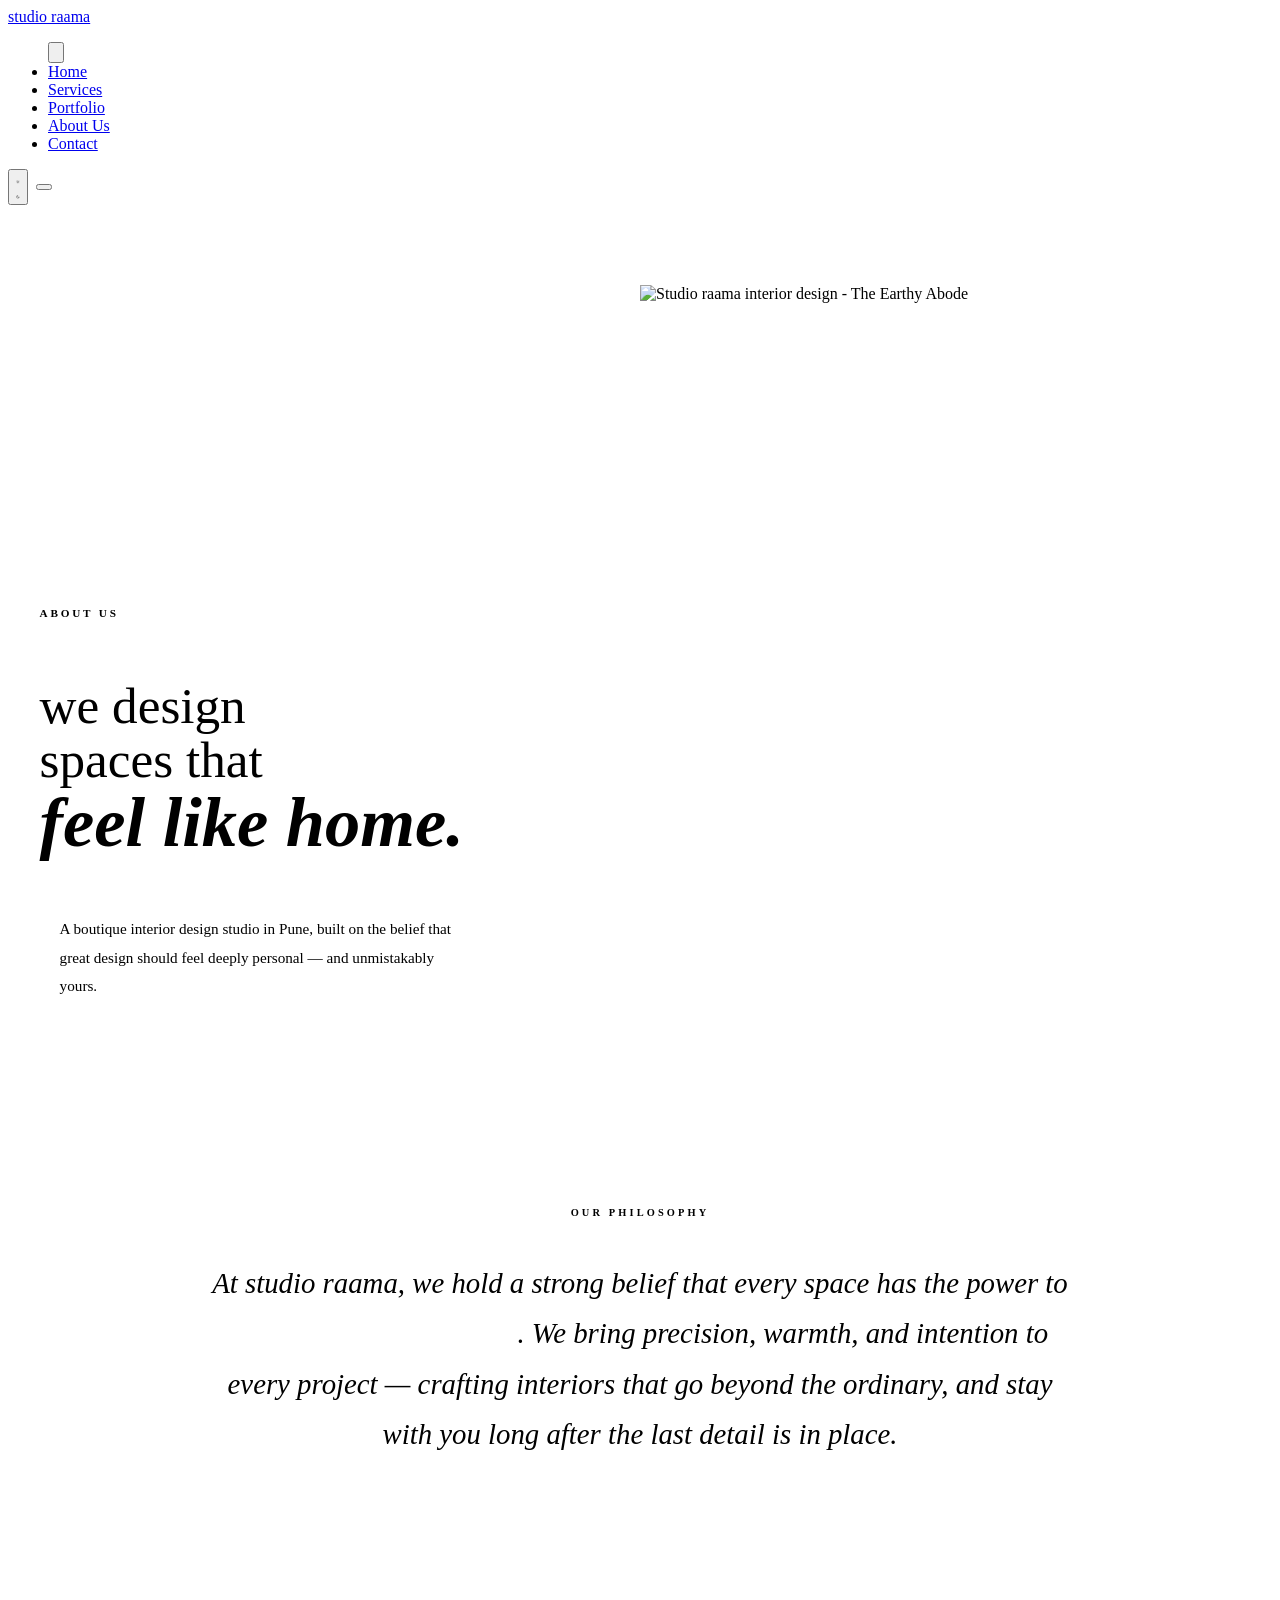
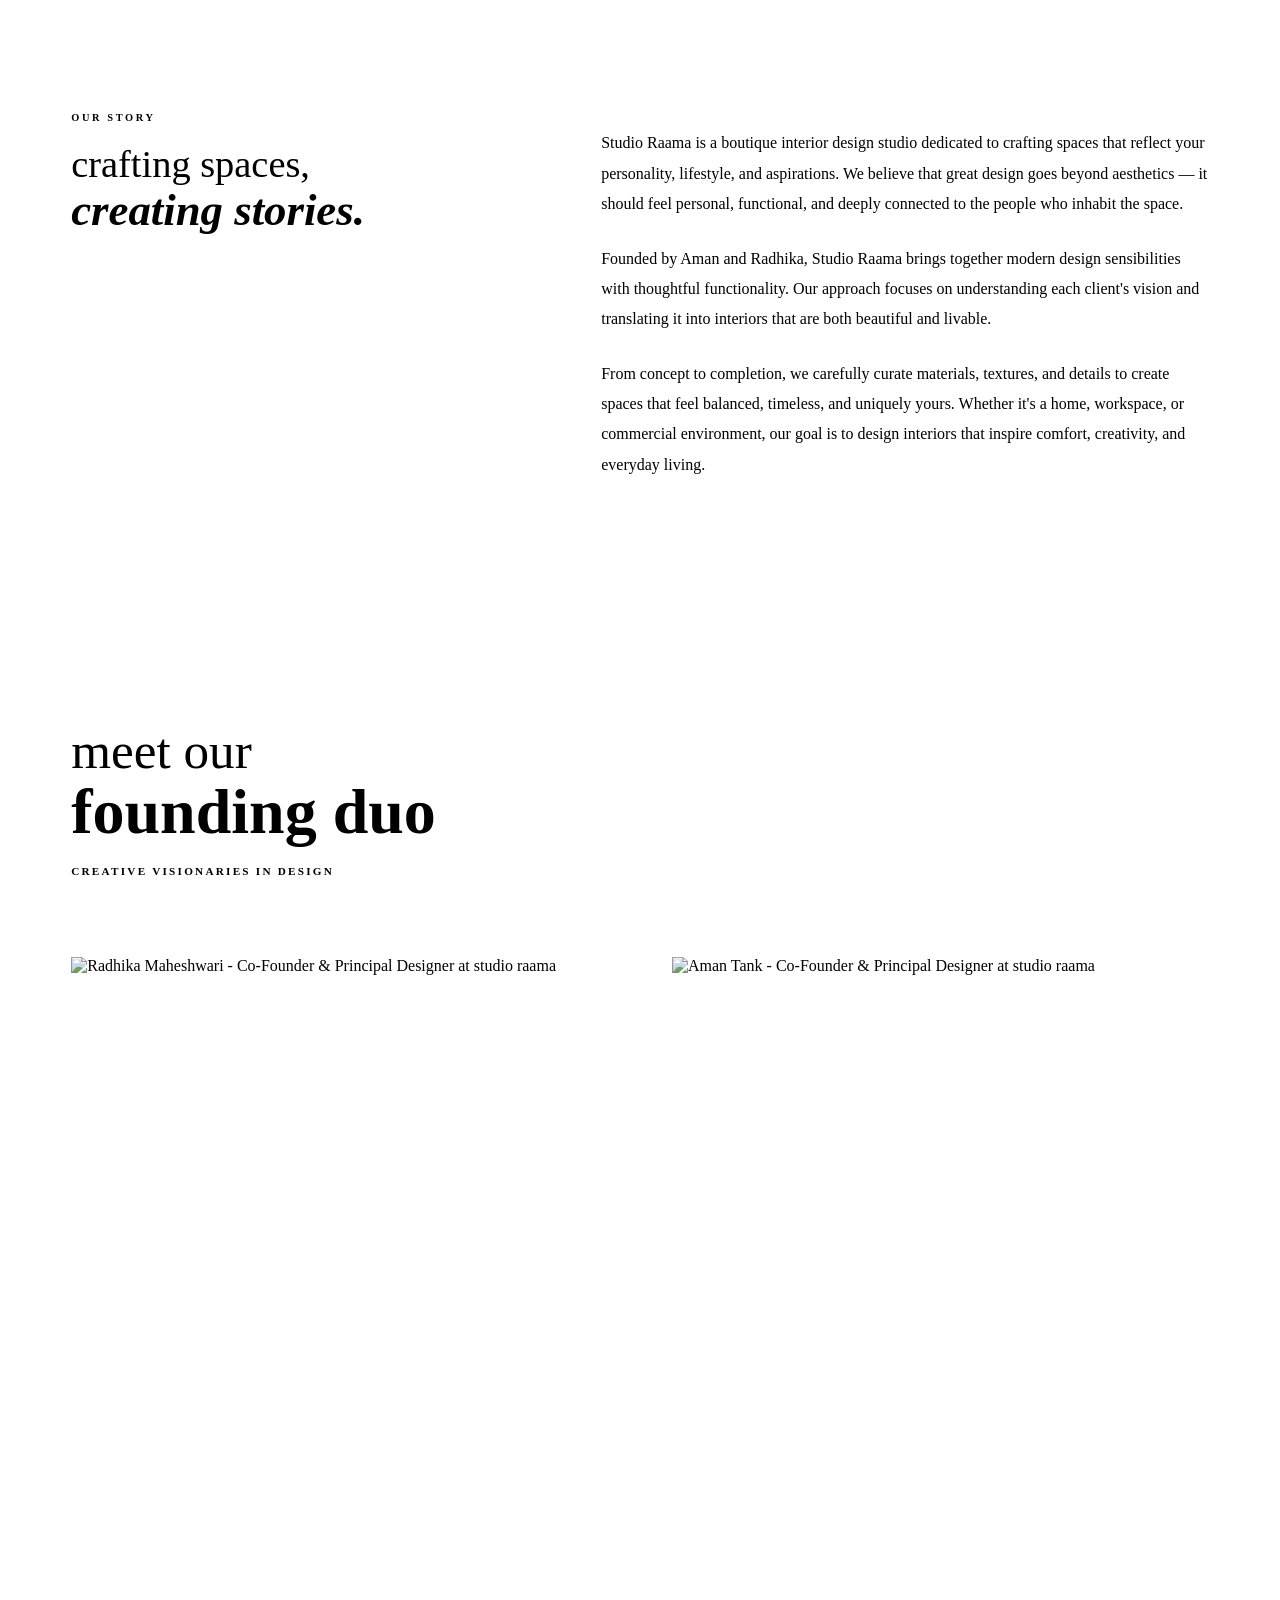
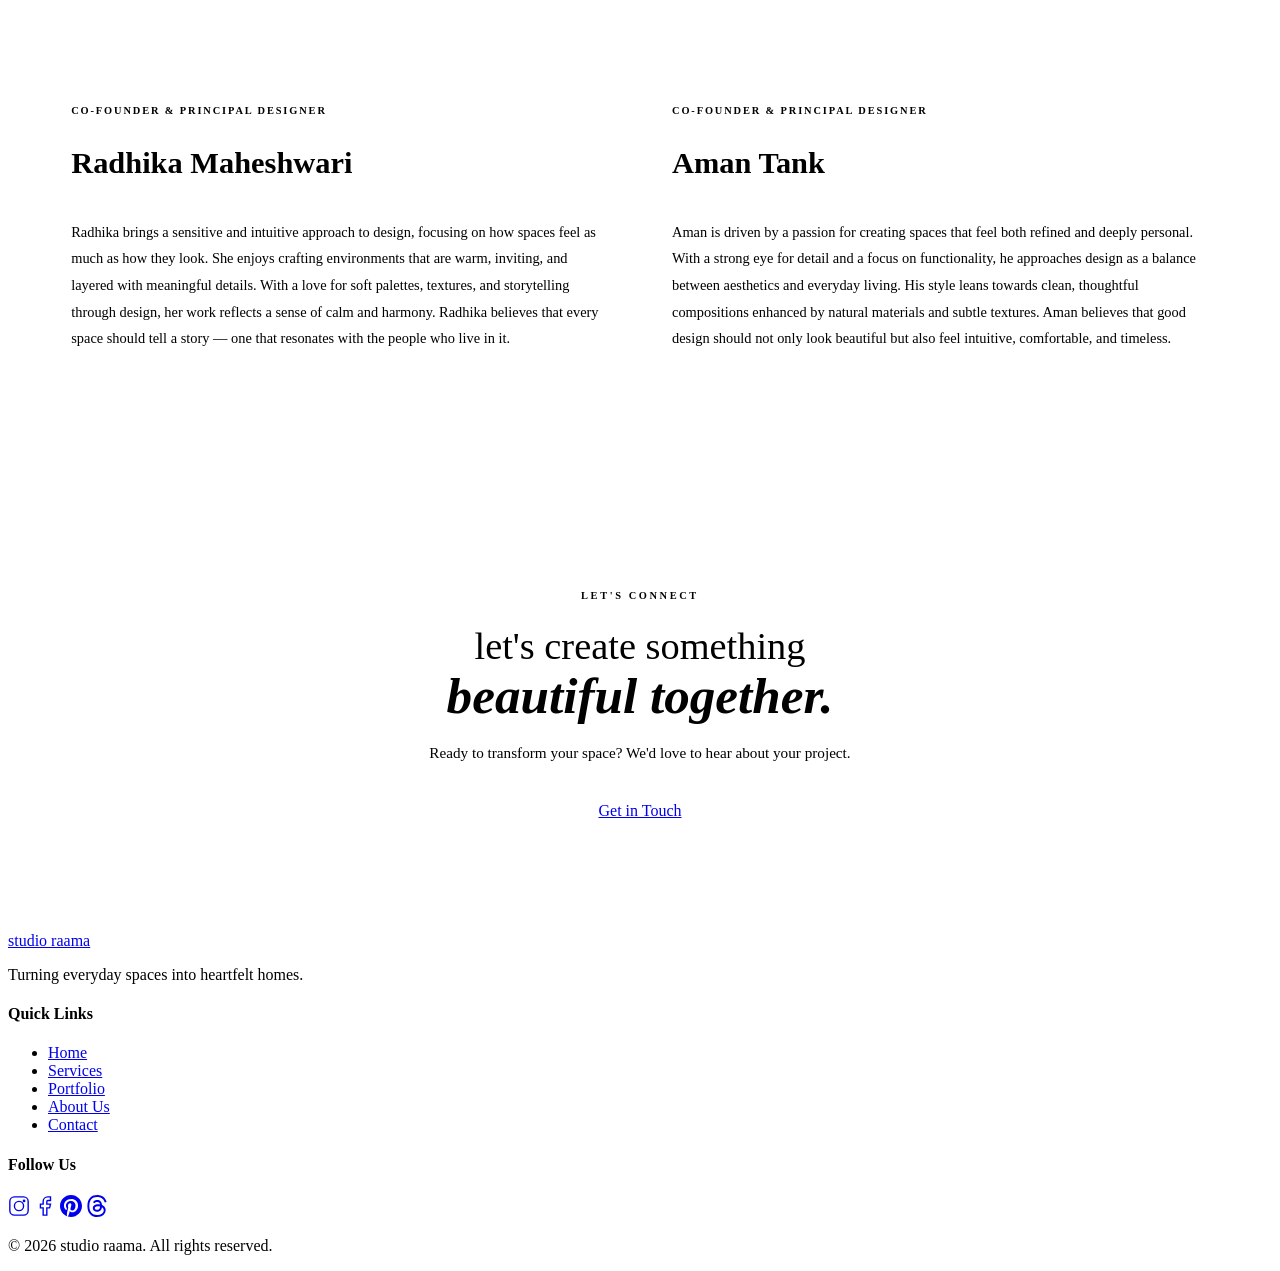
==== about/index.html @ 8c70cae7 "Remove values strip from About page Co-Authored-By: Claude Sonnet 4.6 <noreply@anthropic.com>" ====
<!DOCTYPE html>
<html lang="en">
<head>
  <meta charset="UTF-8">
  <meta name="viewport" content="width=device-width, initial-scale=1.0">
  <title>About Us | Meet the Founders - studio raama</title>
  <meta name="description" content="Meet Aman Tank and Radhika Maheshwari, the founders of studio raama - a boutique interior design studio in Pune, Maharashtra. Learn about our story, philosophy, and approach to design.">
  <meta name="keywords" content="about studio raama, interior designers Pune, Aman Tank designer, Radhika Maheshwari designer, boutique interior design studio Pune, studio raama founders">
  <meta name="robots" content="index, follow">
  <link rel="icon" type="image/png" href="/favicon.png">
  <link rel="canonical" href="https://studioraama.com/about/">

  <meta property="og:title" content="About Us - Meet the Founders | studio raama">
  <meta property="og:description" content="Aman & Radhika founded studio raama to craft spaces that feel personal, functional, and deeply connected to the people who inhabit them.">
  <meta property="og:type" content="website">
  <meta property="og:url" content="https://studioraama.com/about/">
  <meta property="og:image" content="https://studioraama.com/assets/images/portfolio/DSC06610.webp">
  <meta property="og:locale" content="en_IN">
  <meta property="og:site_name" content="studio raama">
  <meta name="twitter:card" content="summary_large_image">

  <link rel="preconnect" href="https://fonts.googleapis.com">
  <link rel="preconnect" href="https://fonts.gstatic.com" crossorigin>
  <link href="https://fonts.googleapis.com/css2?family=Poppins:ital,wght@0,200;0,300;0,400;0,500;0,600;0,700;1,300;1,400&display=swap" rel="stylesheet">
  <link rel="stylesheet" href="/assets/css/style.css">
  <link rel="stylesheet" href="/assets/css/service-page.css">
  <link rel="stylesheet" href="/assets/css/pages.css">

  <script type="application/ld+json">
  {
    "@context": "https://schema.org",
    "@type": "BreadcrumbList",
    "itemListElement": [
      {"@type": "ListItem", "position": 1, "name": "Home", "item": "https://studioraama.com/"},
      {"@type": "ListItem", "position": 2, "name": "About Us", "item": "https://studioraama.com/about/"}
    ]
  }
  </script>

  <style>
    /* ===== ABOUT PAGE ===== */

    /* HERO */
    .abt-hero {
      background: var(--bg-primary);
      padding-top: 5rem;
      overflow: hidden;
    }
    .abt-hero__inner {
      display: grid;
      grid-template-columns: 1fr 1fr;
      min-height: 90vh;
    }
    .abt-hero__left {
      padding: 5rem 5% 5rem 5%;
      display: flex;
      flex-direction: column;
      justify-content: flex-end;
    }
    .abt-hero__eyebrow {
      display: block;
      font-size: 0.7rem;
      font-weight: 600;
      letter-spacing: 0.25em;
      text-transform: uppercase;
      color: var(--terracotta);
      margin-bottom: 2.5rem;
    }
    .abt-hero__title {
      font-family: var(--font-heading);
      line-height: 1.05;
      margin-bottom: 2.5rem;
    }
    .abt-hero__line { display: block; }
    .abt-hero__line--light {
      font-size: clamp(2.2rem, 4vw, 4rem);
      font-weight: 300;
      color: var(--text-primary);
    }
    .abt-hero__line--bold {
      font-size: clamp(2.8rem, 5.5vw, 5rem);
      font-weight: 700;
      color: var(--text-primary);
      font-style: italic;
    }
    .abt-hero__sub {
      font-size: 0.95rem;
      font-weight: 300;
      line-height: 1.85;
      color: var(--text-secondary);
      max-width: 400px;
      border-left: 2px solid var(--terracotta);
      padding-left: 1.25rem;
    }
    .abt-hero__right {
      overflow: hidden;
      position: relative;
    }
    .abt-hero__right img {
      width: 100%;
      height: 100%;
      object-fit: cover;
      object-position: center 20%;
      display: block;
    }

    /* STATEMENT STRIP */
    .abt-statement {
      background: var(--bg-dark-section);
      padding: 7rem 0;
      position: relative;
      overflow: hidden;
    }
    .abt-statement::before {
      content: '';
      position: absolute;
      inset: 0;
      background: url('/assets/images/homepage.webp') center / cover no-repeat;
      opacity: 0.07;
    }
    .abt-statement__inner {
      width: 90%;
      max-width: 860px;
      margin: 0 auto;
      position: relative;
      z-index: 1;
      text-align: center;
    }
    .abt-statement__label {
      display: block;
      font-size: 0.65rem;
      font-weight: 600;
      letter-spacing: 0.3em;
      text-transform: uppercase;
      color: var(--terracotta);
      margin-bottom: 2.5rem;
    }
    .abt-statement__text {
      font-family: var(--font-heading);
      font-size: clamp(1.2rem, 2.4vw, 1.8rem);
      font-weight: 300;
      font-style: italic;
      line-height: 1.75;
      color: var(--text-on-dark);
    }
    .abt-statement__text strong {
      font-weight: 600;
      font-style: normal;
      color: #fff;
    }

    /* STORY */
    .abt-story {
      padding: 7rem 0;
      background: var(--bg-secondary);
    }
    .abt-story__inner {
      width: 90%;
      max-width: 1280px;
      margin: 0 auto;
      display: grid;
      grid-template-columns: 1fr 1.4fr;
      gap: 6rem;
      align-items: start;
    }
    .abt-story__left {
      position: sticky;
      top: 7rem;
    }
    .abt-story__eyebrow {
      font-size: 0.65rem;
      font-weight: 600;
      letter-spacing: 0.25em;
      text-transform: uppercase;
      color: var(--terracotta);
      margin-bottom: 1.25rem;
      display: block;
    }
    .abt-story__heading {
      font-family: var(--font-heading);
      line-height: 1.1;
      margin-bottom: 1.5rem;
    }
    .abt-story__heading-light {
      display: block;
      font-size: clamp(1.6rem, 3vw, 2.4rem);
      font-weight: 300;
      color: var(--text-primary);
    }
    .abt-story__heading-bold {
      display: block;
      font-size: clamp(1.8rem, 3.5vw, 2.8rem);
      font-weight: 700;
      color: var(--text-primary);
      font-style: italic;
    }
    .abt-story__line {
      width: 40px;
      height: 2px;
      background: var(--terracotta);
      margin-top: 2rem;
    }
    .abt-story__right p {
      font-size: 1rem;
      line-height: 1.9;
      color: var(--text-secondary);
      margin-bottom: 1.5rem;
    }
    .abt-story__right p:last-child { margin-bottom: 0; }

    /* FOUNDERS */
    .abt-founders {
      padding: 7rem 0;
      background: var(--bg-primary);
    }
    .abt-founders__header {
      width: 90%;
      max-width: 1280px;
      margin: 0 auto 5rem;
    }
    .abt-founders__heading {
      font-family: var(--font-heading);
      line-height: 1.05;
      margin-bottom: 1rem;
    }
    .abt-founders__heading-light {
      display: block;
      font-size: clamp(2rem, 4vw, 3.5rem);
      font-weight: 300;
      color: var(--text-primary);
    }
    .abt-founders__heading-bold {
      display: block;
      font-size: clamp(2.5rem, 5vw, 4.5rem);
      font-weight: 700;
      color: var(--text-primary);
    }
    .abt-founders__sub {
      font-size: 0.7rem;
      font-weight: 600;
      letter-spacing: 0.2em;
      text-transform: uppercase;
      color: var(--terracotta);
      margin-top: 1.25rem;
      display: block;
    }
    .abt-founders__duo {
      width: 90%;
      max-width: 1280px;
      margin: 0 auto;
      display: grid;
      grid-template-columns: 1fr 1fr;
      gap: 4rem;
    }
    .abt-founder-card__photo {
      width: 100%;
      aspect-ratio: 3 / 4;
      overflow: hidden;
      margin-bottom: 2rem;
    }
    .abt-founder-card__photo img {
      width: 100%;
      height: 100%;
      object-fit: cover;
      object-position: top center;
      filter: grayscale(25%);
      transition: filter 0.7s ease, transform 0.7s ease;
    }
    .abt-founder-card:hover .abt-founder-card__photo img {
      filter: grayscale(0%);
      transform: scale(1.03);
    }
    .abt-founder-card__role {
      font-size: 0.65rem;
      font-weight: 600;
      letter-spacing: 0.18em;
      text-transform: uppercase;
      color: var(--terracotta);
      margin-bottom: 0.5rem;
    }
    .abt-founder-card__name {
      font-family: var(--font-heading);
      font-size: clamp(1.4rem, 2.5vw, 1.9rem);
      font-weight: 700;
      color: var(--text-primary);
      margin-bottom: 1rem;
      line-height: 1.15;
    }
    .abt-founder-card__divider {
      width: 32px;
      height: 1.5px;
      background: var(--terracotta);
      margin-bottom: 1.25rem;
    }
    .abt-founder-card__bio {
      font-size: 0.9rem;
      line-height: 1.85;
      color: var(--text-secondary);
    }

    /* VALUES */
    .abt-values {
      background: var(--bg-dark-section);
      padding: 5rem 0;
    }
    .abt-values__inner {
      width: 90%;
      max-width: 1280px;
      margin: 0 auto;
      display: grid;
      grid-template-columns: repeat(4, 1fr);
      gap: 0;
    }
    .abt-value {
      padding: 2.5rem 2rem;
      border-right: 1px solid rgba(255,255,255,0.07);
    }
    .abt-value:last-child { border-right: none; }
    .abt-value__num {
      font-family: var(--font-heading);
      font-size: 2.5rem;
      font-weight: 200;
      color: var(--terracotta);
      margin-bottom: 1rem;
      line-height: 1;
    }
    .abt-value__label {
      font-family: var(--font-heading);
      font-size: 0.95rem;
      font-weight: 600;
      color: var(--text-on-dark);
      margin-bottom: 0.75rem;
    }
    .abt-value__text {
      font-size: 0.8rem;
      line-height: 1.65;
      color: var(--text-on-dark-muted);
    }

    /* CTA */
    .abt-cta {
      padding: 7rem 0;
      background: var(--bg-secondary);
      text-align: center;
    }
    .abt-cta__eyebrow {
      display: block;
      font-size: 0.65rem;
      font-weight: 600;
      letter-spacing: 0.25em;
      text-transform: uppercase;
      color: var(--terracotta);
      margin-bottom: 1.5rem;
    }
    .abt-cta__heading {
      font-family: var(--font-heading);
      line-height: 1.1;
      margin-bottom: 1.25rem;
    }
    .abt-cta__heading-light {
      display: block;
      font-size: clamp(1.6rem, 3vw, 2.5rem);
      font-weight: 300;
      color: var(--text-primary);
    }
    .abt-cta__heading-bold {
      display: block;
      font-size: clamp(2rem, 4vw, 3.2rem);
      font-weight: 700;
      color: var(--text-primary);
      font-style: italic;
    }
    .abt-cta p {
      font-size: 0.95rem;
      color: var(--text-muted);
      margin-bottom: 2.5rem;
      font-weight: 300;
    }

    /* RESPONSIVE */
    @media (max-width: 900px) {
      .abt-hero__inner {
        grid-template-columns: 1fr;
        min-height: auto;
      }
      .abt-hero__right {
        height: 55vw;
        min-height: 300px;
      }
      .abt-hero__left {
        padding: 4rem 5% 3rem;
        justify-content: flex-start;
      }
      .abt-story__inner {
        grid-template-columns: 1fr;
        gap: 2.5rem;
      }
      .abt-story__left { position: static; }
      .abt-founders__duo {
        grid-template-columns: 1fr;
        gap: 4rem;
      }
      .abt-founder-card__photo { aspect-ratio: 4 / 3; }
      .abt-values__inner {
        grid-template-columns: 1fr 1fr;
      }
      .abt-value {
        border-right: none;
        border-bottom: 1px solid rgba(255,255,255,0.07);
      }
      .abt-value:nth-child(odd) { border-right: 1px solid rgba(255,255,255,0.07); }
    }

    @media (max-width: 480px) {
      .abt-values__inner { grid-template-columns: 1fr; }
      .abt-value { border-right: none !important; }
    }
  </style>
</head>
<body>

  <!-- CUSTOM CURSOR -->
  <div class="cursor" id="cursor">
    <div class="cursor__dot"></div>
    <div class="cursor__ring"></div>
  </div>

  <!-- SCROLL PROGRESS -->
  <div class="scroll-progress" id="scrollProgress"></div>

  <!-- NAVIGATION -->
  <header class="header scrolled" id="header">
    <nav class="nav container">
      <a href="/" class="nav__logo-wrap">
        <span class="nav__logo">studio raama</span>
      </a>
      <ul class="nav__menu" id="navMenu">
        <button class="nav__close" id="navClose" aria-label="Close menu">
          <svg viewBox="0 0 24 24" fill="none" stroke="currentColor" stroke-width="2"><path d="M18 6L6 18M6 6l12 12"/></svg>
        </button>
        <li><a href="/" class="nav__link">Home</a></li>
        <li><a href="/services/" class="nav__link">Services</a></li>
        <li><a href="/portfolio/" class="nav__link">Portfolio</a></li>
        <li><a href="/about/" class="nav__link active">About Us</a></li>
        <li><a href="/contact/" class="nav__link nav__link--cta">Contact</a></li>
      </ul>
      <div style="display:flex;align-items:center;gap:0.5rem;">
        <button class="theme-toggle" id="themeToggle" aria-label="Toggle dark mode">
          <div class="theme-toggle__track">
            <div class="theme-toggle__thumb">
              <svg class="theme-toggle__icon theme-toggle__icon--sun" viewBox="0 0 24 24" fill="none" stroke="currentColor" stroke-width="2"><circle cx="12" cy="12" r="5"/><path d="M12 1v2M12 21v2M4.22 4.22l1.42 1.42M18.36 18.36l1.42 1.42M1 12h2M21 12h2M4.22 19.78l1.42-1.42M18.36 5.64l1.42-1.42"/></svg>
              <svg class="theme-toggle__icon theme-toggle__icon--moon" viewBox="0 0 24 24" fill="none" stroke="currentColor" stroke-width="2"><path d="M21 12.79A9 9 0 1111.21 3 7 7 0 0021 12.79z"/></svg>
            </div>
          </div>
        </button>
        <button class="nav__toggle" id="navToggle" aria-label="Toggle menu"><span></span><span></span><span></span></button>
      </div>
    </nav>
  </header>

  <main>

    <!-- HERO -->
    <section class="abt-hero">
      <div class="abt-hero__inner">
        <div class="abt-hero__left">
          <span class="abt-hero__eyebrow">About Us</span>
          <h1 class="abt-hero__title">
            <span class="abt-hero__line abt-hero__line--light">we design</span>
            <span class="abt-hero__line abt-hero__line--light">spaces that</span>
            <span class="abt-hero__line abt-hero__line--bold">feel like home.</span>
          </h1>
          <p class="abt-hero__sub">A boutique interior design studio in Pune, built on the belief that great design should feel deeply personal — and unmistakably yours.</p>
        </div>
        <div class="abt-hero__right">
          <img src="/assets/images/portfolio/DSC06634.webp" alt="Studio raama interior design - The Earthy Abode" loading="eager">
        </div>
      </div>
    </section>

    <!-- STATEMENT STRIP -->
    <section class="abt-statement">
      <div class="abt-statement__inner">
        <span class="abt-statement__label">Our Philosophy</span>
        <p class="abt-statement__text">
          At studio raama, we hold a strong belief that every space has the power to <strong>transform how you live</strong>. We bring precision, warmth, and intention to every project — crafting interiors that go beyond the ordinary, and stay with you long after the last detail is in place.
        </p>
      </div>
    </section>

    <!-- OUR STORY -->
    <section class="abt-story">
      <div class="abt-story__inner">
        <div class="abt-story__left">
          <span class="abt-story__eyebrow">Our Story</span>
          <h2 class="abt-story__heading">
            <span class="abt-story__heading-light">crafting spaces,</span>
            <span class="abt-story__heading-bold">creating stories.</span>
          </h2>
          <div class="abt-story__line"></div>
        </div>
        <div class="abt-story__right">
          <p>Studio Raama is a boutique interior design studio dedicated to crafting spaces that reflect your personality, lifestyle, and aspirations. We believe that great design goes beyond aesthetics — it should feel personal, functional, and deeply connected to the people who inhabit the space.</p>
          <p>Founded by Aman and Radhika, Studio Raama brings together modern design sensibilities with thoughtful functionality. Our approach focuses on understanding each client's vision and translating it into interiors that are both beautiful and livable.</p>
          <p>From concept to completion, we carefully curate materials, textures, and details to create spaces that feel balanced, timeless, and uniquely yours. Whether it's a home, workspace, or commercial environment, our goal is to design interiors that inspire comfort, creativity, and everyday living.</p>
        </div>
      </div>
    </section>

    <!-- FOUNDERS -->
    <section class="abt-founders" id="founders">
      <div class="abt-founders__header">
        <h2 class="abt-founders__heading">
          <span class="abt-founders__heading-light">meet our</span>
          <span class="abt-founders__heading-bold">founding duo</span>
        </h2>
        <span class="abt-founders__sub">Creative Visionaries in Design</span>
      </div>

      <div class="abt-founders__duo">

        <!-- Radhika -->
        <div class="abt-founder-card">
          <div class="abt-founder-card__photo">
            <img src="/assets/images/team/founder-radhika.webp" alt="Radhika Maheshwari - Co-Founder & Principal Designer at studio raama" loading="lazy">
          </div>
          <p class="abt-founder-card__role">Co-Founder & Principal Designer</p>
          <h3 class="abt-founder-card__name">Radhika Maheshwari</h3>
          <div class="abt-founder-card__divider"></div>
          <p class="abt-founder-card__bio">Radhika brings a sensitive and intuitive approach to design, focusing on how spaces feel as much as how they look. She enjoys crafting environments that are warm, inviting, and layered with meaningful details. With a love for soft palettes, textures, and storytelling through design, her work reflects a sense of calm and harmony. Radhika believes that every space should tell a story — one that resonates with the people who live in it.</p>
        </div>

        <!-- Aman -->
        <div class="abt-founder-card">
          <div class="abt-founder-card__photo">
            <img src="/assets/images/team/founder-aman.webp" alt="Aman Tank - Co-Founder & Principal Designer at studio raama" loading="lazy">
          </div>
          <p class="abt-founder-card__role">Co-Founder & Principal Designer</p>
          <h3 class="abt-founder-card__name">Aman Tank</h3>
          <div class="abt-founder-card__divider"></div>
          <p class="abt-founder-card__bio">Aman is driven by a passion for creating spaces that feel both refined and deeply personal. With a strong eye for detail and a focus on functionality, he approaches design as a balance between aesthetics and everyday living. His style leans towards clean, thoughtful compositions enhanced by natural materials and subtle textures. Aman believes that good design should not only look beautiful but also feel intuitive, comfortable, and timeless.</p>
        </div>

      </div>
    </section>

    <!-- CTA -->
    <section class="abt-cta">
      <div class="container">
        <span class="abt-cta__eyebrow">Let's Connect</span>
        <h2 class="abt-cta__heading">
          <span class="abt-cta__heading-light">let's create something</span>
          <span class="abt-cta__heading-bold">beautiful together.</span>
        </h2>
        <p>Ready to transform your space? We'd love to hear about your project.</p>
        <a href="/contact/" class="btn btn--primary" aria-label="Get in touch with studio raama">Get in Touch</a>
      </div>
    </section>

  </main>

  <!-- FOOTER -->
  <footer class="footer">
    <div class="container">
      <div class="footer__grid">
        <div class="footer__brand">
          <a href="/" class="footer__logo">studio raama</a>
          <p class="footer__tagline">Turning everyday spaces into heartfelt homes.</p>
        </div>
        <div class="footer__links">
          <h4>Quick Links</h4>
          <ul>
            <li><a href="/">Home</a></li>
            <li><a href="/services/">Services</a></li>
            <li><a href="/portfolio/">Portfolio</a></li>
            <li><a href="/about/">About Us</a></li>
            <li><a href="/contact/">Contact</a></li>
          </ul>
        </div>
        <div class="footer__social">
          <h4>Follow Us</h4>
          <div class="footer__icons">
            <a href="https://www.instagram.com/studio.raama" aria-label="Instagram" target="_blank" rel="noopener"><svg width="22" height="22" viewBox="0 0 24 24" fill="none" stroke="currentColor" stroke-width="1.5"><rect x="2" y="2" width="20" height="20" rx="5"/><circle cx="12" cy="12" r="5"/><circle cx="17.5" cy="6.5" r="1.5" fill="currentColor" stroke="none"/></svg></a>
            <a href="https://www.facebook.com/share/18JKxabJm5/" aria-label="Facebook" target="_blank" rel="noopener"><svg width="22" height="22" viewBox="0 0 24 24" fill="none" stroke="currentColor" stroke-width="1.5"><path d="M18 2h-3a5 5 0 00-5 5v3H7v4h3v8h4v-8h3l1-4h-4V7a1 1 0 011-1h3z"/></svg></a>
            <a href="https://pin.it/7C3vo6DcH" aria-label="Pinterest" target="_blank" rel="noopener"><svg width="22" height="22" viewBox="0 0 24 24" fill="currentColor"><path d="M12 0C5.373 0 0 5.373 0 12c0 5.084 3.163 9.426 7.627 11.174-.105-.949-.2-2.405.042-3.441.218-.937 1.407-5.965 1.407-5.965s-.359-.719-.359-1.782c0-1.668.967-2.914 2.171-2.914 1.023 0 1.518.769 1.518 1.69 0 1.029-.655 2.568-.994 3.995-.283 1.194.599 2.169 1.777 2.169 2.133 0 3.772-2.249 3.772-5.495 0-2.873-2.064-4.882-5.012-4.882-3.414 0-5.418 2.561-5.418 5.207 0 1.031.397 2.138.893 2.738a.36.36 0 01.083.345c-.091.379-.293 1.194-.333 1.361-.052.22-.174.267-.402.161-1.499-.698-2.436-2.889-2.436-4.649 0-3.785 2.75-7.262 7.929-7.262 4.163 0 7.398 2.967 7.398 6.931 0 4.136-2.607 7.464-6.227 7.464-1.216 0-2.359-.632-2.75-1.378l-.748 2.853c-.271 1.043-1.002 2.35-1.492 3.146C9.57 23.812 10.763 24 12 24c6.627 0 12-5.373 12-12S18.627 0 12 0z"/></svg></a>
            <a href="https://www.threads.com/@studio.raama" aria-label="Threads" target="_blank" rel="noopener"><svg width="22" height="22" viewBox="0 0 16 16" fill="currentColor"><path d="M6.321 6.016c-.27-.18-1.166-.802-1.166-.802.756-1.081 1.753-1.502 3.132-1.502.975 0 1.803.327 2.394.948s.928 1.509 1.005 2.644q.492.207.905.484c1.109.745 1.719 1.86 1.719 3.137 0 2.716-2.226 5.075-6.256 5.075C4.594 16 1 13.987 1 7.994 1 2.034 4.482 0 8.044 0 9.69 0 13.55.243 15 5.036l-1.36.353C12.516 1.974 10.163 1.43 8.006 1.43c-3.565 0-5.582 2.171-5.582 6.79 0 4.143 2.254 6.343 5.63 6.343 2.777 0 4.847-1.443 4.847-3.556 0-1.438-1.208-2.127-1.27-2.127-.236 1.234-.868 3.31-3.644 3.31-1.618 0-3.013-1.118-3.013-2.582 0-2.09 1.984-2.847 3.55-2.847.586 0 1.294.04 1.663.114 0-.637-.54-1.728-1.9-1.728-1.25 0-1.566.405-1.967.868ZM8.716 8.19c-2.04 0-2.304.87-2.304 1.416 0 .878 1.043 1.168 1.6 1.168 1.02 0 2.067-.282 2.232-2.423a6.2 6.2 0 0 0-1.528-.161"/></svg></a>
          </div>
        </div>
      </div>
      <div class="footer__bottom"><p>&copy; 2026 studio raama. All rights reserved.</p></div>
    </div>
  </footer>

  <script src="https://cdnjs.cloudflare.com/ajax/libs/gsap/3.12.5/gsap.min.js" defer></script>
  <script src="https://cdnjs.cloudflare.com/ajax/libs/gsap/3.12.5/ScrollTrigger.min.js" defer></script>
  <script src="/assets/js/script.js" defer></script>
</body>
</html>
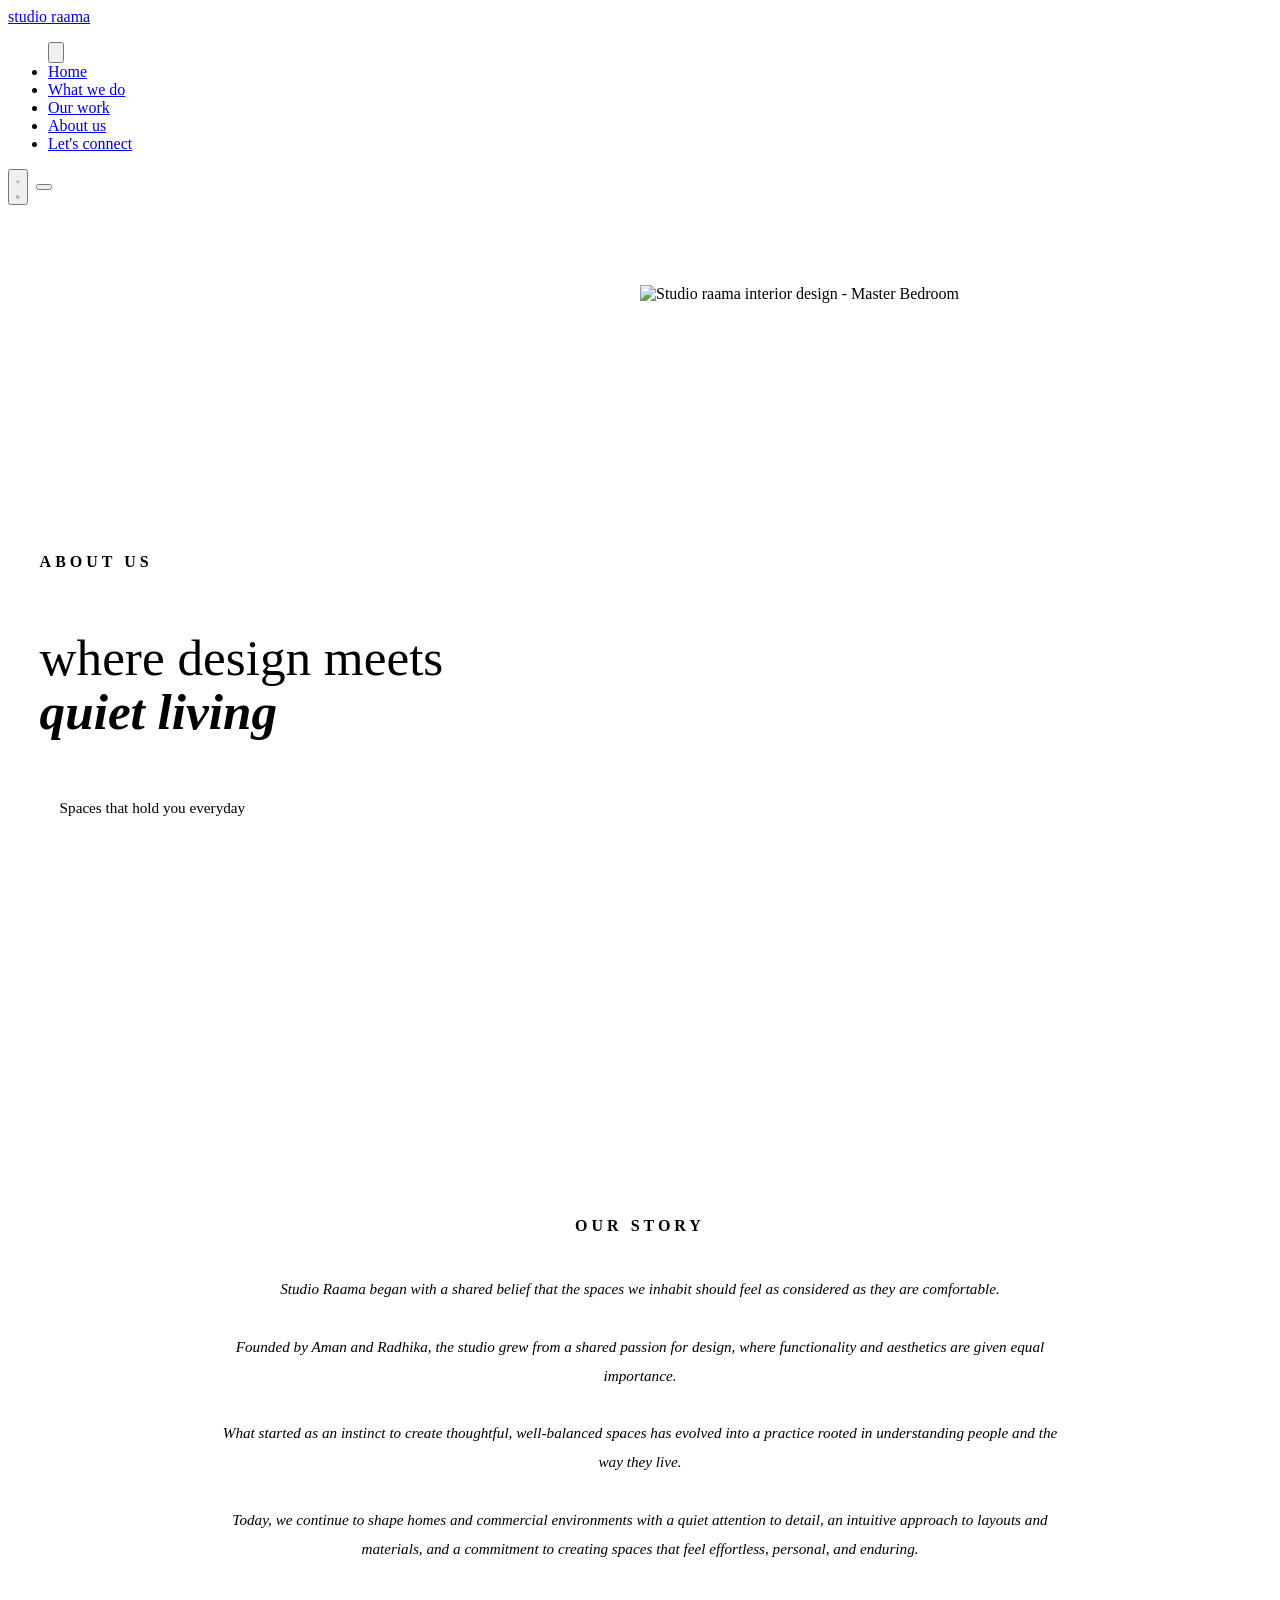
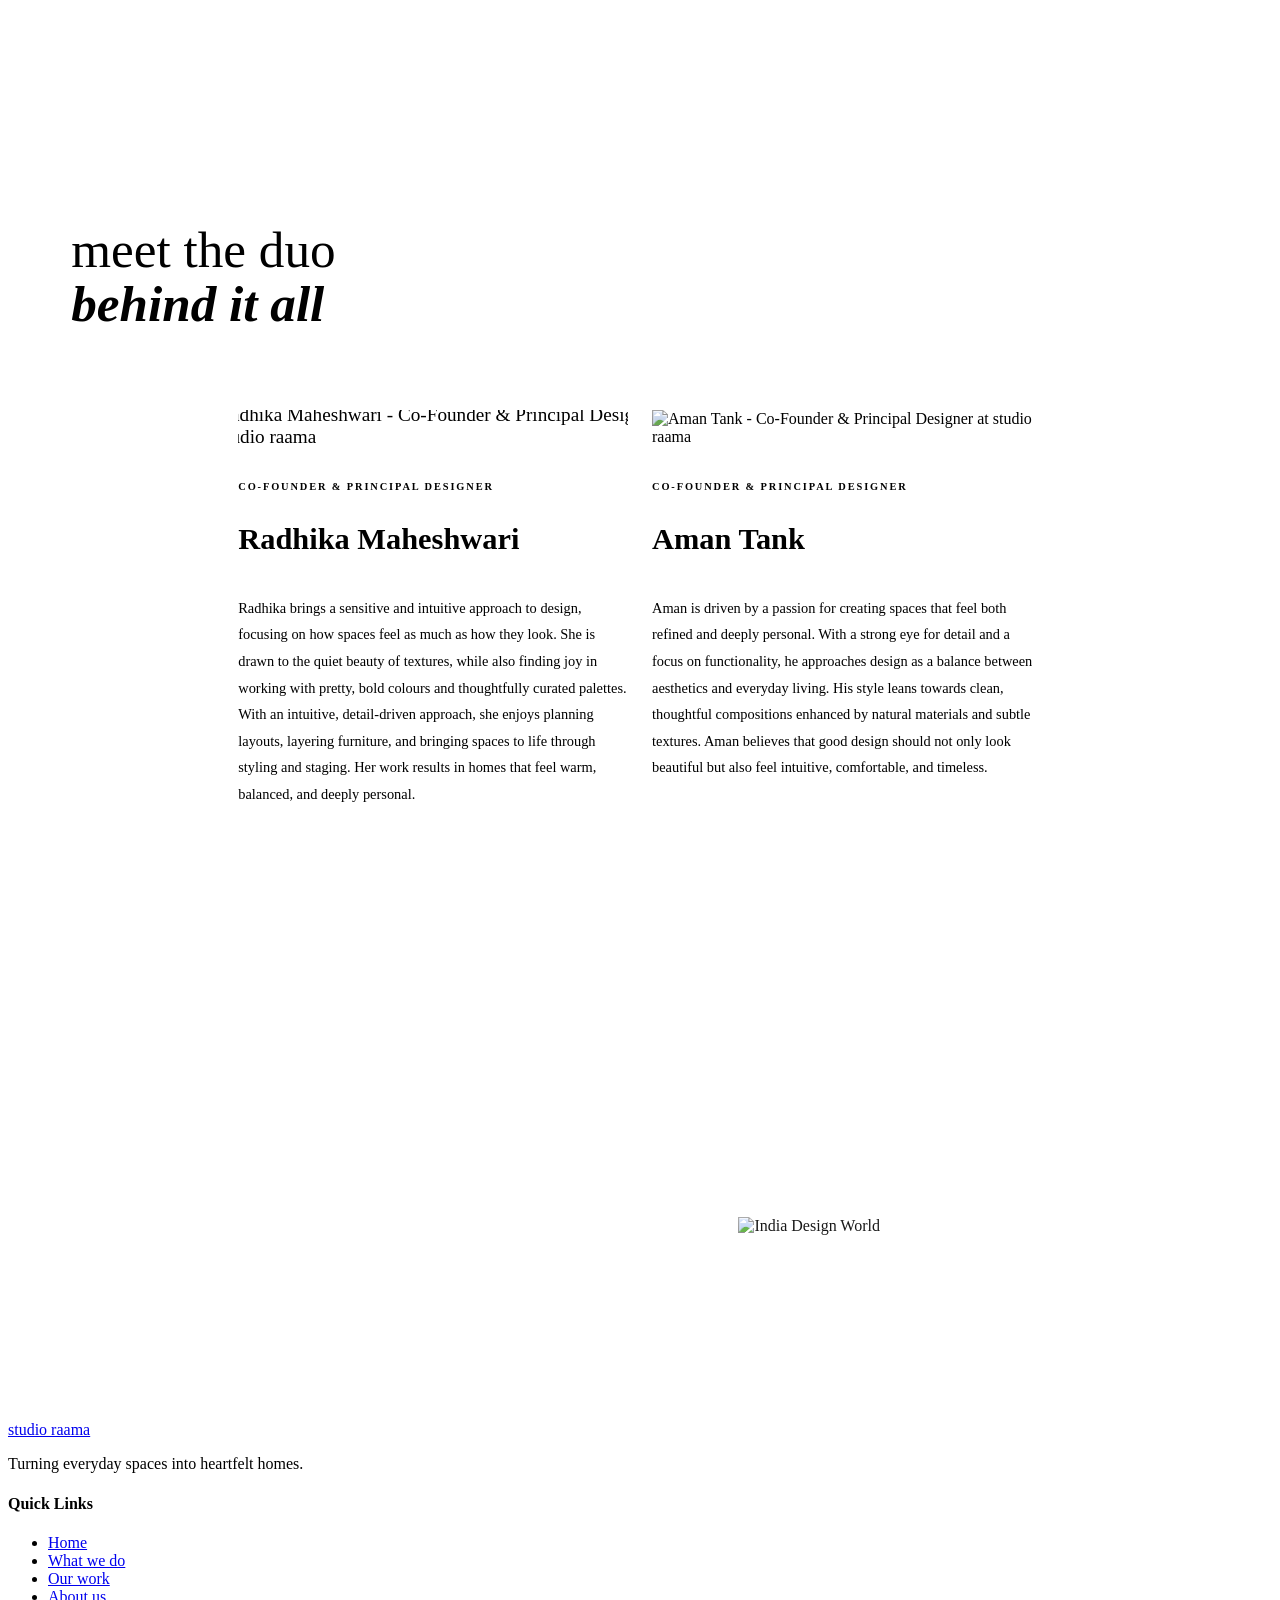
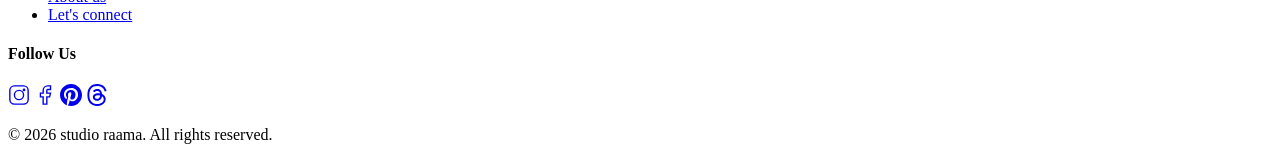
==== commit 5b83a5b4: "Rename portfolio images, update descriptions, add lightbox, and copy edits - Renamed all 18 portfoli" ====
--- a/about/index.html
+++ b/about/index.html
@@ -49,21 +49,21 @@
     .abt-hero__inner {
       display: grid;
       grid-template-columns: 1fr 1fr;
-      min-height: 90vh;
+      height: calc(100vh - 5rem);
     }
     .abt-hero__left {
-      padding: 5rem 5% 5rem 5%;
+      padding: 3rem 5%;
       display: flex;
       flex-direction: column;
-      justify-content: flex-end;
+      justify-content: center;
     }
     .abt-hero__eyebrow {
       display: block;
-      font-size: 0.7rem;
+      font-size: 1rem;
       font-weight: 600;
       letter-spacing: 0.25em;
       text-transform: uppercase;
-      color: var(--terracotta);
+      color: var(--muted-sage);
       margin-bottom: 2.5rem;
     }
     .abt-hero__title {
@@ -78,7 +78,7 @@
       color: var(--text-primary);
     }
     .abt-hero__line--bold {
-      font-size: clamp(2.8rem, 5.5vw, 5rem);
+      font-size: clamp(2.2rem, 4vw, 4rem);
       font-weight: 700;
       color: var(--text-primary);
       font-style: italic;
@@ -100,7 +100,7 @@
       width: 100%;
       height: 100%;
       object-fit: cover;
-      object-position: center 20%;
+      object-position: center 60%;
       display: block;
     }
 
@@ -128,19 +128,19 @@
     }
     .abt-statement__label {
       display: block;
-      font-size: 0.65rem;
+      font-size: 1rem;
       font-weight: 600;
-      letter-spacing: 0.3em;
+      letter-spacing: 0.25em;
       text-transform: uppercase;
-      color: var(--terracotta);
+      color: var(--muted-sage);
       margin-bottom: 2.5rem;
     }
     .abt-statement__text {
       font-family: var(--font-heading);
-      font-size: clamp(1.2rem, 2.4vw, 1.8rem);
+      font-size: 0.95rem;
       font-weight: 300;
       font-style: italic;
-      line-height: 1.75;
+      line-height: 1.9;
       color: var(--text-on-dark);
     }
     .abt-statement__text strong {
@@ -225,14 +225,15 @@
     }
     .abt-founders__heading-light {
       display: block;
-      font-size: clamp(2rem, 4vw, 3.5rem);
+      font-size: clamp(2.2rem, 4vw, 4rem);
       font-weight: 300;
       color: var(--text-primary);
     }
     .abt-founders__heading-bold {
       display: block;
-      font-size: clamp(2.5rem, 5vw, 4.5rem);
+      font-size: clamp(2.2rem, 4vw, 4rem);
       font-weight: 700;
+      font-style: italic;
       color: var(--text-primary);
     }
     .abt-founders__sub {
@@ -250,25 +251,46 @@
       margin: 0 auto;
       display: grid;
       grid-template-columns: 1fr 1fr;
-      gap: 4rem;
+      gap: 1.5rem;
+    }
+    .abt-founders__duo .abt-founder-card:first-child {
+      display: flex;
+      justify-content: flex-end;
+    }
+    .abt-founders__duo .abt-founder-card:last-child {
+      display: flex;
+      justify-content: flex-start;
+    }
+    .abt-founder-card__wrap {
+      width: 70%;
     }
     .abt-founder-card__photo {
       width: 100%;
-      aspect-ratio: 3 / 4;
       overflow: hidden;
-      margin-bottom: 2rem;
+      margin-bottom: 0;
+    }
+    .abt-founder-card__info {
+      width: 100%;
+      padding: 1.5rem 0;
     }
     .abt-founder-card__photo img {
       width: 100%;
-      height: 100%;
-      object-fit: cover;
-      object-position: top center;
+      height: auto;
+      display: block;
       filter: grayscale(25%);
       transition: filter 0.7s ease, transform 0.7s ease;
     }
     .abt-founder-card:hover .abt-founder-card__photo img {
       filter: grayscale(0%);
-      transform: scale(1.03);
+    }
+    .abt-founder-card__photo--radhika img {
+      transform: scale(1.2) translateY(-8%);
+      transform-origin: center 30%;
+    }
+    .abt-founder-card:hover .abt-founder-card__photo--radhika img {
+      filter: grayscale(0%);
+      transform: scale(1.23) translateY(-8%);
+      transform-origin: center 30%;
     }
     .abt-founder-card__role {
       font-size: 0.65rem;
@@ -298,6 +320,179 @@
       color: var(--text-secondary);
     }
 
+    /* PRESS — STUDIO VERSION */
+    .abt-press {
+      position: relative;
+      background: var(--bg-dark-section);
+      padding: 7rem 0;
+      overflow: hidden;
+    }
+    .abt-press__texture {
+      position: absolute;
+      inset: 0;
+      background: url('/assets/images/tan.webp') center / cover no-repeat;
+      opacity: 0.06;
+    }
+    .abt-press__inner {
+      position: relative;
+      z-index: 1;
+      width: 90%;
+      max-width: 1280px;
+      margin: 0 auto;
+    }
+    .abt-press__top {
+      display: flex;
+      align-items: center;
+      gap: 2rem;
+      margin-bottom: 5rem;
+    }
+    .abt-press__eyebrow {
+      font-size: 0.7rem;
+      font-weight: 600;
+      letter-spacing: 0.3em;
+      text-transform: uppercase;
+      color: var(--terracotta);
+      white-space: nowrap;
+    }
+    .abt-press__rule {
+      flex: 1;
+      height: 1px;
+      background: rgba(255,255,255,0.1);
+    }
+    .abt-press__grid {
+      display: grid;
+      grid-template-columns: 1fr auto 1fr;
+      align-items: center;
+      gap: 5rem;
+      margin-bottom: 5rem;
+    }
+    .abt-press__pub {
+      display: flex;
+      flex-direction: column;
+      align-items: center;
+      text-align: center;
+      gap: 2rem;
+    }
+    .abt-press__pub-logo {
+      height: 120px;
+      display: flex;
+      align-items: center;
+      justify-content: center;
+    }
+    .abt-press__pub-img {
+      max-height: 120px;
+      max-width: 280px;
+      width: auto;
+      object-fit: contain;
+      opacity: 0.9;
+      transition: opacity 0.3s ease, transform 0.3s ease;
+    }
+    .abt-press__pub-img:hover {
+      opacity: 1;
+      transform: scale(1.04);
+    }
+    .abt-press__pub-img--white {
+      filter: brightness(0) invert(1);
+    }
+    .abt-press__pub-desc {
+      font-size: 0.85rem;
+      line-height: 1.8;
+      color: var(--text-on-dark-muted);
+      max-width: 340px;
+      font-weight: 300;
+    }
+    .abt-press__divider {
+      width: 1px;
+      height: 200px;
+      background: linear-gradient(to bottom, transparent, rgba(255,255,255,0.15), transparent);
+    }
+    .abt-press__bottom {
+      text-align: center;
+      padding-top: 4rem;
+      border-top: 1px solid rgba(255,255,255,0.07);
+    }
+    .abt-press__quote {
+      font-family: var(--font-heading);
+      font-size: clamp(1rem, 2vw, 1.35rem);
+      font-weight: 300;
+      font-style: italic;
+      color: rgba(255,255,255,0.45);
+      max-width: 700px;
+      margin: 0 auto;
+      line-height: 1.8;
+    }
+    @media (max-width: 900px) {
+      .abt-press__grid {
+        grid-template-columns: 1fr;
+        gap: 3rem;
+      }
+      .abt-press__divider {
+        width: 60px;
+        height: 1px;
+        background: linear-gradient(to right, transparent, rgba(255,255,255,0.15), transparent);
+        margin: 0 auto;
+      }
+    }
+
+    /* APPRECIATION */
+    .abt-appreciation {
+      background: url('/assets/images/tan.webp') center / cover no-repeat;
+    }
+    .abt-appreciation__ribbon {
+      width: 100%;
+      padding: 4rem 5%;
+      display: flex;
+      flex-direction: column;
+      align-items: center;
+      justify-content: center;
+      gap: 3rem;
+      text-align: center;
+    }
+    .abt-appreciation__quote-mark {
+      font-family: Georgia, serif;
+      font-size: 1em;
+      font-weight: 300;
+      font-style: normal;
+      color: #ffffff;
+      user-select: none;
+    }
+    .abt-appreciation__heading {
+      font-family: var(--font-heading);
+      line-height: 1.05;
+    }
+    .abt-appreciation__heading-light {
+      display: block;
+      font-size: clamp(2.2rem, 4vw, 4rem);
+      font-weight: 300;
+      color: #ffffff;
+    }
+    .abt-appreciation__heading-bold {
+      display: block;
+      font-size: clamp(2.2rem, 4vw, 4rem);
+      font-weight: 700;
+      font-style: italic;
+      color: #ffffff;
+    }
+    .abt-appreciation__logos {
+      display: flex;
+      align-items: center;
+      justify-content: center;
+      gap: 5rem;
+    }
+    .abt-appreciation__logo {
+      height: 140px;
+      width: auto;
+      object-fit: contain;
+      opacity: 0.9;
+      transition: opacity 0.3s ease;
+    }
+    .abt-appreciation__logo:hover {
+      opacity: 1;
+    }
+    .abt-appreciation__logo--white {
+      filter: brightness(0) invert(1);
+    }
+
     /* VALUES */
     .abt-values {
       background: var(--bg-dark-section);
@@ -379,28 +574,65 @@
 
     /* RESPONSIVE */
     @media (max-width: 900px) {
+      /* Hero */
       .abt-hero__inner {
         grid-template-columns: 1fr;
+        height: auto;
         min-height: auto;
       }
       .abt-hero__right {
-        height: 55vw;
-        min-height: 300px;
+        height: 75vw;
+        min-height: 280px;
       }
       .abt-hero__left {
-        padding: 4rem 5% 3rem;
+        padding: 3rem 5% 2.5rem;
         justify-content: flex-start;
       }
+
+      /* Story */
       .abt-story__inner {
         grid-template-columns: 1fr;
         gap: 2.5rem;
       }
       .abt-story__left { position: static; }
+
+      /* Founders */
+      .abt-founders__header {
+        margin-bottom: 2.5rem;
+      }
       .abt-founders__duo {
         grid-template-columns: 1fr;
-        gap: 4rem;
-      }
-      .abt-founder-card__photo { aspect-ratio: 4 / 3; }
+        gap: 3rem;
+      }
+      .abt-founders__duo .abt-founder-card:first-child,
+      .abt-founders__duo .abt-founder-card:last-child {
+        justify-content: center;
+      }
+      .abt-founder-card__wrap {
+        width: 90%;
+      }
+      .abt-founder-card__photo--radhika img {
+        transform: scale(1.2) translateY(-5%);
+      }
+      .abt-founder-card:hover .abt-founder-card__photo--radhika img {
+        transform: scale(1.22) translateY(-5%);
+      }
+
+      /* Appreciation */
+      .abt-appreciation__ribbon {
+        padding: 3rem 5%;
+        gap: 2rem;
+      }
+      .abt-appreciation__logos {
+        gap: 2rem;
+        flex-wrap: wrap;
+        justify-content: center;
+      }
+      .abt-appreciation__logo {
+        height: 80px;
+      }
+
+      /* Values */
       .abt-values__inner {
         grid-template-columns: 1fr 1fr;
       }
@@ -412,6 +644,31 @@
     }
 
     @media (max-width: 480px) {
+      /* Hero */
+      .abt-hero__line--light,
+      .abt-hero__line--bold {
+        font-size: clamp(1.8rem, 8vw, 2.5rem);
+      }
+
+      /* Founders */
+      .abt-founder-card__wrap {
+        width: 100%;
+      }
+      .abt-founder-card__info {
+        padding: 1.25rem 0;
+      }
+
+      /* Appreciation */
+      .abt-appreciation__logos {
+        flex-direction: column;
+        align-items: center;
+        gap: 1.5rem;
+      }
+      .abt-appreciation__logo {
+        height: 70px;
+      }
+
+      /* Values */
       .abt-values__inner { grid-template-columns: 1fr; }
       .abt-value { border-right: none !important; }
     }
@@ -439,10 +696,10 @@
           <svg viewBox="0 0 24 24" fill="none" stroke="currentColor" stroke-width="2"><path d="M18 6L6 18M6 6l12 12"/></svg>
         </button>
         <li><a href="/" class="nav__link">Home</a></li>
-        <li><a href="/services/" class="nav__link">Services</a></li>
-        <li><a href="/portfolio/" class="nav__link">Portfolio</a></li>
-        <li><a href="/about/" class="nav__link active">About Us</a></li>
-        <li><a href="/contact/" class="nav__link nav__link--cta">Contact</a></li>
+        <li><a href="/services/" class="nav__link">What we do</a></li>
+        <li><a href="/portfolio/" class="nav__link">Our work</a></li>
+        <li><a href="/about/" class="nav__link active">About us</a></li>
+        <li><a href="/contact/" class="nav__link nav__link--cta">Let's connect</a></li>
       </ul>
       <div style="display:flex;align-items:center;gap:0.5rem;">
         <button class="theme-toggle" id="themeToggle" aria-label="Toggle dark mode">
@@ -464,16 +721,15 @@
     <section class="abt-hero">
       <div class="abt-hero__inner">
         <div class="abt-hero__left">
-          <span class="abt-hero__eyebrow">About Us</span>
+          <span class="abt-hero__eyebrow">About us</span>
           <h1 class="abt-hero__title">
-            <span class="abt-hero__line abt-hero__line--light">we design</span>
-            <span class="abt-hero__line abt-hero__line--light">spaces that</span>
-            <span class="abt-hero__line abt-hero__line--bold">feel like home.</span>
+            <span class="abt-hero__line abt-hero__line--light">where design meets</span>
+            <span class="abt-hero__line abt-hero__line--bold">quiet living</span>
           </h1>
-          <p class="abt-hero__sub">A boutique interior design studio in Pune, built on the belief that great design should feel deeply personal — and unmistakably yours.</p>
+          <p class="abt-hero__sub">Spaces that hold you everyday</p>
         </div>
         <div class="abt-hero__right">
-          <img src="/assets/images/portfolio/DSC06634.webp" alt="Studio raama interior design - The Earthy Abode" loading="eager">
+          <img src="/assets/images/masterbed.webp" alt="Studio raama interior design - Master Bedroom" loading="eager">
         </div>
       </div>
     </section>
@@ -481,29 +737,13 @@
     <!-- STATEMENT STRIP -->
     <section class="abt-statement">
       <div class="abt-statement__inner">
-        <span class="abt-statement__label">Our Philosophy</span>
+        <span class="abt-statement__label">Our Story</span>
         <p class="abt-statement__text">
-          At studio raama, we hold a strong belief that every space has the power to <strong>transform how you live</strong>. We bring precision, warmth, and intention to every project — crafting interiors that go beyond the ordinary, and stay with you long after the last detail is in place.
+          Studio Raama began with a shared belief that the spaces we inhabit should feel as considered as they are comfortable.<br><br>
+          Founded by Aman and Radhika, the studio grew from a shared passion for design, where functionality and aesthetics are given equal importance.<br><br>
+          What started as an instinct to create thoughtful, well-balanced spaces has evolved into a practice rooted in understanding people and the way they live.<br><br>
+          Today, we continue to shape homes and commercial environments with a quiet attention to detail, an intuitive approach to layouts and materials, and a commitment to creating spaces that feel effortless, personal, and enduring.
         </p>
-      </div>
-    </section>
-
-    <!-- OUR STORY -->
-    <section class="abt-story">
-      <div class="abt-story__inner">
-        <div class="abt-story__left">
-          <span class="abt-story__eyebrow">Our Story</span>
-          <h2 class="abt-story__heading">
-            <span class="abt-story__heading-light">crafting spaces,</span>
-            <span class="abt-story__heading-bold">creating stories.</span>
-          </h2>
-          <div class="abt-story__line"></div>
-        </div>
-        <div class="abt-story__right">
-          <p>Studio Raama is a boutique interior design studio dedicated to crafting spaces that reflect your personality, lifestyle, and aspirations. We believe that great design goes beyond aesthetics — it should feel personal, functional, and deeply connected to the people who inhabit the space.</p>
-          <p>Founded by Aman and Radhika, Studio Raama brings together modern design sensibilities with thoughtful functionality. Our approach focuses on understanding each client's vision and translating it into interiors that are both beautiful and livable.</p>
-          <p>From concept to completion, we carefully curate materials, textures, and details to create spaces that feel balanced, timeless, and uniquely yours. Whether it's a home, workspace, or commercial environment, our goal is to design interiors that inspire comfort, creativity, and everyday living.</p>
-        </div>
       </div>
     </section>
 
@@ -511,51 +751,60 @@
     <section class="abt-founders" id="founders">
       <div class="abt-founders__header">
         <h2 class="abt-founders__heading">
-          <span class="abt-founders__heading-light">meet our</span>
-          <span class="abt-founders__heading-bold">founding duo</span>
+          <span class="abt-founders__heading-light">meet the duo</span>
+          <span class="abt-founders__heading-bold">behind it all</span>
         </h2>
-        <span class="abt-founders__sub">Creative Visionaries in Design</span>
       </div>
 
       <div class="abt-founders__duo">
 
         <!-- Radhika -->
         <div class="abt-founder-card">
-          <div class="abt-founder-card__photo">
-            <img src="/assets/images/team/founder-radhika.webp" alt="Radhika Maheshwari - Co-Founder & Principal Designer at studio raama" loading="lazy">
+          <div class="abt-founder-card__wrap">
+            <div class="abt-founder-card__photo abt-founder-card__photo--radhika">
+              <img src="/assets/images/team/founder-radhika.webp" alt="Radhika Maheshwari - Co-Founder & Principal Designer at studio raama" loading="lazy">
+            </div>
+            <div class="abt-founder-card__info">
+              <p class="abt-founder-card__role">Co-Founder & Principal Designer</p>
+              <h3 class="abt-founder-card__name">Radhika Maheshwari</h3>
+              <div class="abt-founder-card__divider"></div>
+              <p class="abt-founder-card__bio">Radhika brings a sensitive and intuitive approach to design, focusing on how spaces feel as much as how they look. She is drawn to the quiet beauty of textures, while also finding joy in working with pretty, bold colours and thoughtfully curated palettes. With an intuitive, detail-driven approach, she enjoys planning layouts, layering furniture, and bringing spaces to life through styling and staging. Her work results in homes that feel warm, balanced, and deeply personal.</p>
+            </div>
           </div>
-          <p class="abt-founder-card__role">Co-Founder & Principal Designer</p>
-          <h3 class="abt-founder-card__name">Radhika Maheshwari</h3>
-          <div class="abt-founder-card__divider"></div>
-          <p class="abt-founder-card__bio">Radhika brings a sensitive and intuitive approach to design, focusing on how spaces feel as much as how they look. She enjoys crafting environments that are warm, inviting, and layered with meaningful details. With a love for soft palettes, textures, and storytelling through design, her work reflects a sense of calm and harmony. Radhika believes that every space should tell a story — one that resonates with the people who live in it.</p>
         </div>
 
         <!-- Aman -->
         <div class="abt-founder-card">
-          <div class="abt-founder-card__photo">
-            <img src="/assets/images/team/founder-aman.webp" alt="Aman Tank - Co-Founder & Principal Designer at studio raama" loading="lazy">
+          <div class="abt-founder-card__wrap">
+            <div class="abt-founder-card__photo">
+              <img src="/assets/images/team/founder-aman.webp" alt="Aman Tank - Co-Founder & Principal Designer at studio raama" loading="lazy">
+            </div>
+            <div class="abt-founder-card__info">
+              <p class="abt-founder-card__role">Co-Founder & Principal Designer</p>
+              <h3 class="abt-founder-card__name">Aman Tank</h3>
+              <div class="abt-founder-card__divider"></div>
+              <p class="abt-founder-card__bio">Aman is driven by a passion for creating spaces that feel both refined and deeply personal. With a strong eye for detail and a focus on functionality, he approaches design as a balance between aesthetics and everyday living. His style leans towards clean, thoughtful compositions enhanced by natural materials and subtle textures. Aman believes that good design should not only look beautiful but also feel intuitive, comfortable, and timeless.</p>
+            </div>
           </div>
-          <p class="abt-founder-card__role">Co-Founder & Principal Designer</p>
-          <h3 class="abt-founder-card__name">Aman Tank</h3>
-          <div class="abt-founder-card__divider"></div>
-          <p class="abt-founder-card__bio">Aman is driven by a passion for creating spaces that feel both refined and deeply personal. With a strong eye for detail and a focus on functionality, he approaches design as a balance between aesthetics and everyday living. His style leans towards clean, thoughtful compositions enhanced by natural materials and subtle textures. Aman believes that good design should not only look beautiful but also feel intuitive, comfortable, and timeless.</p>
         </div>
 
       </div>
     </section>
 
-    <!-- CTA -->
-    <section class="abt-cta">
-      <div class="container">
-        <span class="abt-cta__eyebrow">Let's Connect</span>
-        <h2 class="abt-cta__heading">
-          <span class="abt-cta__heading-light">let's create something</span>
-          <span class="abt-cta__heading-bold">beautiful together.</span>
+    <!-- APPRECIATION — CLIENT VERSION -->
+    <section class="abt-appreciation">
+      <div class="abt-appreciation__ribbon">
+        <h2 class="abt-appreciation__heading">
+          <span class="abt-appreciation__heading-light"><span class="abt-appreciation__quote-mark">&ldquo;</span>where our work</span>
+          <span class="abt-appreciation__heading-bold">found appreciation<span class="abt-appreciation__quote-mark">&rdquo;</span></span>
         </h2>
-        <p>Ready to transform your space? We'd love to hear about your project.</p>
-        <a href="/contact/" class="btn btn--primary" aria-label="Get in touch with studio raama">Get in Touch</a>
+        <div class="abt-appreciation__logos">
+          <img src="/assets/images/home-publication-logo.webp" alt="Home Publication" class="abt-appreciation__logo abt-appreciation__logo--white">
+          <img src="/assets/images/india-design-world-logo.webp" alt="India Design World" class="abt-appreciation__logo">
+        </div>
       </div>
     </section>
+
 
   </main>
 
@@ -571,10 +820,10 @@
           <h4>Quick Links</h4>
           <ul>
             <li><a href="/">Home</a></li>
-            <li><a href="/services/">Services</a></li>
-            <li><a href="/portfolio/">Portfolio</a></li>
-            <li><a href="/about/">About Us</a></li>
-            <li><a href="/contact/">Contact</a></li>
+            <li><a href="/services/">What we do</a></li>
+            <li><a href="/portfolio/">Our work</a></li>
+            <li><a href="/about/">About us</a></li>
+            <li><a href="/contact/">Let's connect</a></li>
           </ul>
         </div>
         <div class="footer__social">
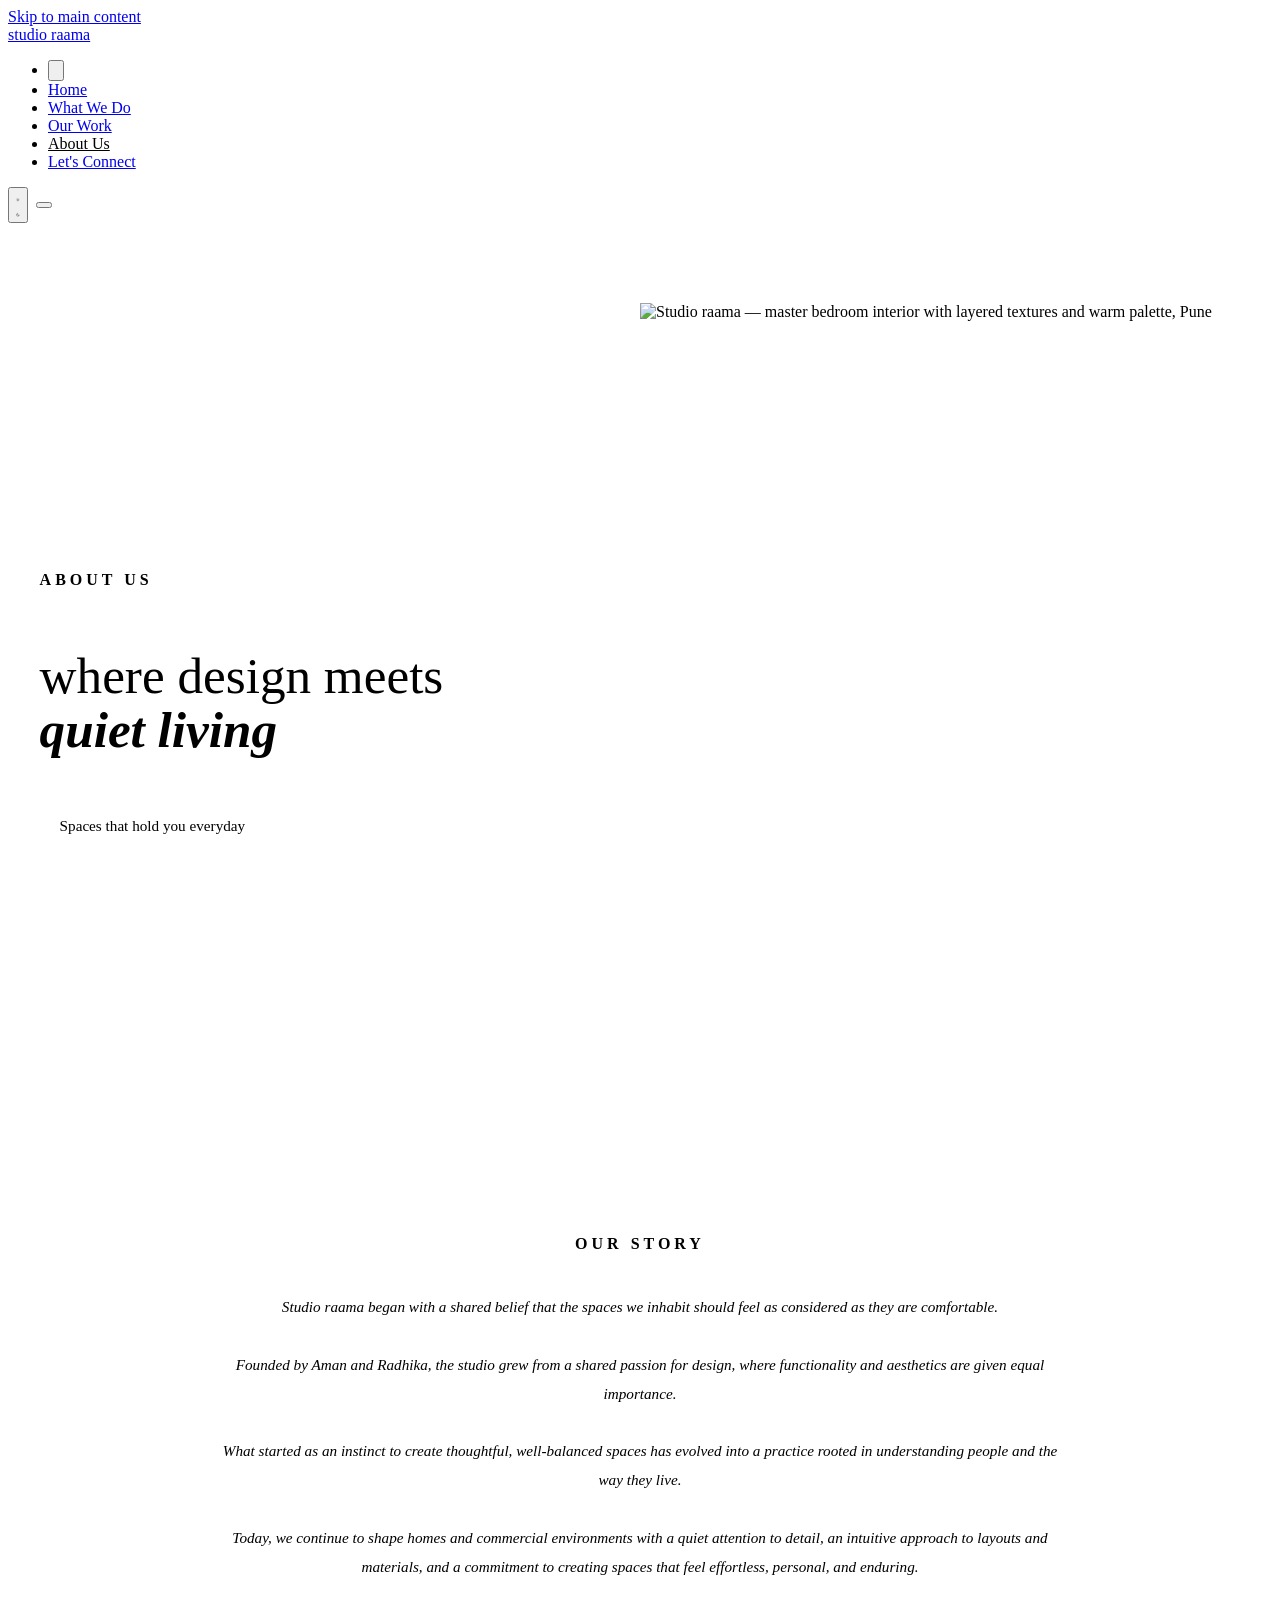
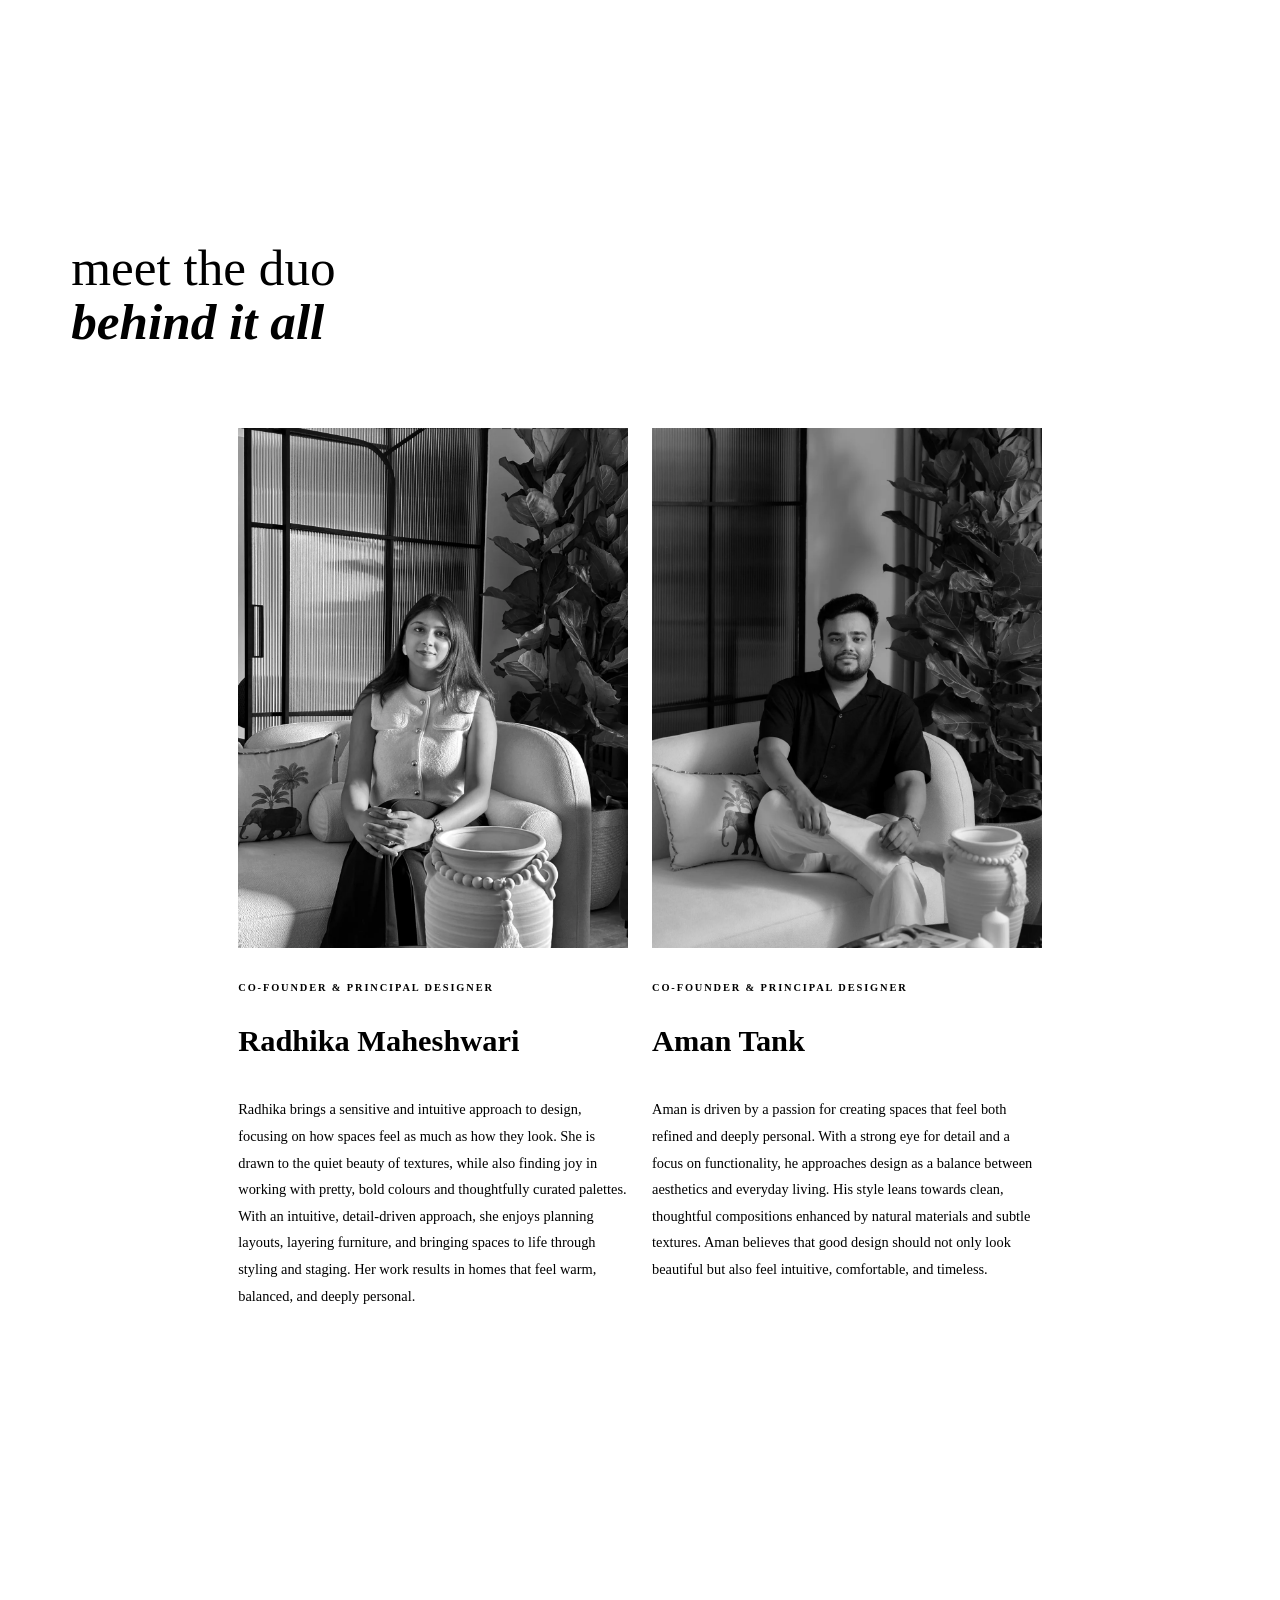
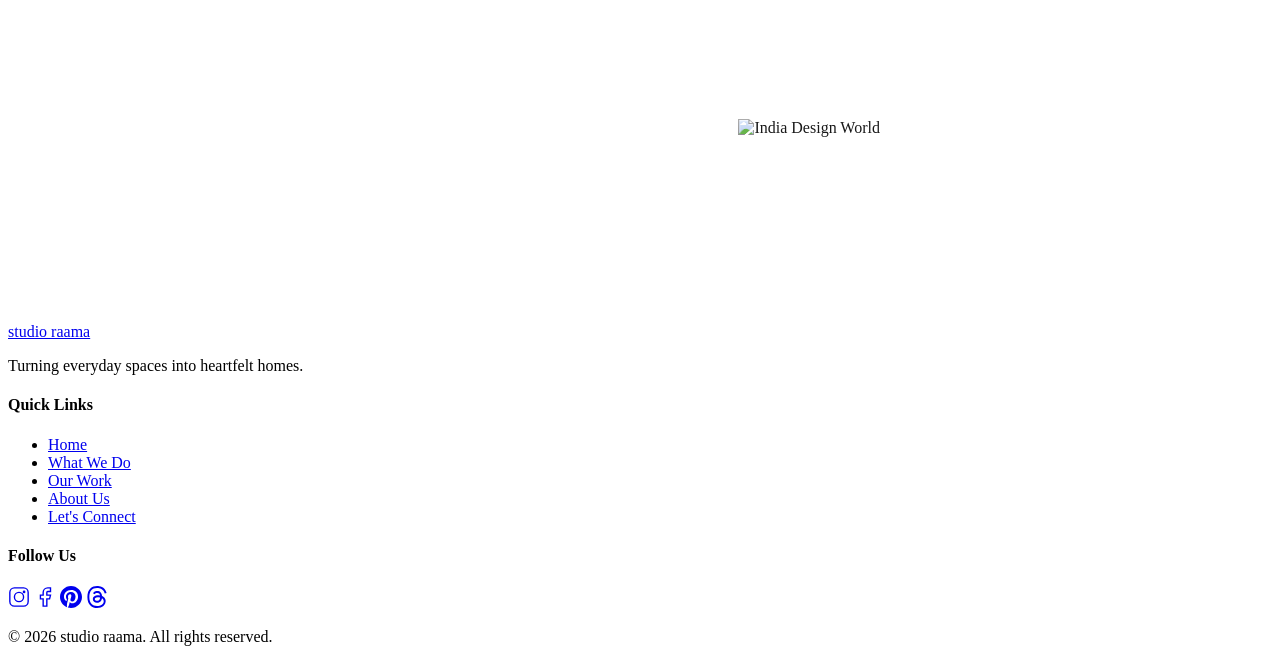
==== commit b6cc3dfa: "Update founder photos, SEO brand casing, and contact form tweak - Replace founder photos with client" ====
--- a/about/index.html
+++ b/about/index.html
@@ -3,21 +3,30 @@
 <head>
   <meta charset="UTF-8">
   <meta name="viewport" content="width=device-width, initial-scale=1.0">
-  <title>About Us | Meet the Founders - studio raama</title>
-  <meta name="description" content="Meet Aman Tank and Radhika Maheshwari, the founders of studio raama - a boutique interior design studio in Pune, Maharashtra. Learn about our story, philosophy, and approach to design.">
-  <meta name="keywords" content="about studio raama, interior designers Pune, Aman Tank designer, Radhika Maheshwari designer, boutique interior design studio Pune, studio raama founders">
+  <title>About us | Meet the Founders - Studio raama</title>
+  <meta name="description" content="Meet Aman Tank and Radhika Maheshwari, the founders of Studio raama - a boutique interior design studio in Pune, Maharashtra. Learn about our story, philosophy, and approach to design.">
+  <meta name="keywords" content="about Studio raama, interior designers Pune, Aman Tank designer, Radhika Maheshwari designer, boutique interior design studio Pune, Studio raama founders">
   <meta name="robots" content="index, follow">
   <link rel="icon" type="image/png" href="/favicon.png">
+  <link rel="apple-touch-icon" sizes="180x180" href="/favicon.png">
+  <meta name="theme-color" content="#1C1714">
+  <link rel="sitemap" type="application/xml" href="/sitemap.xml">
+  <meta http-equiv="X-Content-Type-Options" content="nosniff">
+  <meta http-equiv="Referrer-Policy" content="strict-origin-when-cross-origin">
+  <meta http-equiv="Content-Security-Policy" content="default-src 'self'; script-src 'self' 'unsafe-inline' cdn.jsdelivr.net cdnjs.cloudflare.com; style-src 'self' 'unsafe-inline' fonts.googleapis.com cdn.jsdelivr.net; font-src 'self' fonts.gstatic.com data:; img-src 'self' data: https:; connect-src 'self' https://script.google.com cdn.jsdelivr.net; frame-src 'none'; object-src 'none';">
   <link rel="canonical" href="https://studioraama.com/about/">
 
-  <meta property="og:title" content="About Us - Meet the Founders | studio raama">
-  <meta property="og:description" content="Aman & Radhika founded studio raama to craft spaces that feel personal, functional, and deeply connected to the people who inhabit them.">
+  <meta property="og:title" content="About us | Studio raama">
+  <meta property="og:description" content="Aman & Radhika founded Studio raama to craft spaces that feel personal, functional, and deeply connected to the people who inhabit them.">
   <meta property="og:type" content="website">
   <meta property="og:url" content="https://studioraama.com/about/">
-  <meta property="og:image" content="https://studioraama.com/assets/images/portfolio/DSC06610.webp">
+  <meta property="og:image" content="https://studioraama.com/assets/images/portfolio/calm-nest-01.webp">
   <meta property="og:locale" content="en_IN">
-  <meta property="og:site_name" content="studio raama">
+  <meta property="og:site_name" content="Studio raama">
   <meta name="twitter:card" content="summary_large_image">
+  <meta name="twitter:title" content="About us | Studio raama">
+  <meta name="twitter:description" content="Aman & Radhika founded Studio raama to craft spaces that feel personal, functional, and deeply connected to the people who inhabit them.">
+  <meta name="twitter:image" content="https://studioraama.com/assets/images/portfolio/calm-nest-01.webp">
 
   <link rel="preconnect" href="https://fonts.googleapis.com">
   <link rel="preconnect" href="https://fonts.gstatic.com" crossorigin>
@@ -32,7 +41,7 @@
     "@type": "BreadcrumbList",
     "itemListElement": [
       {"@type": "ListItem", "position": 1, "name": "Home", "item": "https://studioraama.com/"},
-      {"@type": "ListItem", "position": 2, "name": "About Us", "item": "https://studioraama.com/about/"}
+      {"@type": "ListItem", "position": 2, "name": "About us", "item": "https://studioraama.com/about/"}
     ]
   }
   </script>
@@ -115,7 +124,7 @@
       content: '';
       position: absolute;
       inset: 0;
-      background: url('/assets/images/homepage.webp') center / cover no-repeat;
+      background: url('/assets/images/about-statement-bg.webp') center / cover no-repeat;
       opacity: 0.07;
     }
     .abt-statement__inner {
@@ -283,15 +292,6 @@
     .abt-founder-card:hover .abt-founder-card__photo img {
       filter: grayscale(0%);
     }
-    .abt-founder-card__photo--radhika img {
-      transform: scale(1.2) translateY(-8%);
-      transform-origin: center 30%;
-    }
-    .abt-founder-card:hover .abt-founder-card__photo--radhika img {
-      filter: grayscale(0%);
-      transform: scale(1.23) translateY(-8%);
-      transform-origin: center 30%;
-    }
     .abt-founder-card__role {
       font-size: 0.65rem;
       font-weight: 600;
@@ -330,7 +330,7 @@
     .abt-press__texture {
       position: absolute;
       inset: 0;
-      background: url('/assets/images/tan.webp') center / cover no-repeat;
+      background: url('/assets/images/about-bg-texture.webp') center / cover no-repeat;
       opacity: 0.06;
     }
     .abt-press__inner {
@@ -436,7 +436,7 @@
 
     /* APPRECIATION */
     .abt-appreciation {
-      background: url('/assets/images/tan.webp') center / cover no-repeat;
+      background: url('/assets/images/about-bg-texture.webp') center / cover no-repeat;
     }
     .abt-appreciation__ribbon {
       width: 100%;
@@ -611,12 +611,6 @@
       .abt-founder-card__wrap {
         width: 90%;
       }
-      .abt-founder-card__photo--radhika img {
-        transform: scale(1.2) translateY(-5%);
-      }
-      .abt-founder-card:hover .abt-founder-card__photo--radhika img {
-        transform: scale(1.22) translateY(-5%);
-      }
 
       /* Appreciation */
       .abt-appreciation__ribbon {
@@ -675,6 +669,7 @@
   </style>
 </head>
 <body>
+<a href="#main-content" class="skip-link">Skip to main content</a>
 
   <!-- CUSTOM CURSOR -->
   <div class="cursor" id="cursor">
@@ -692,14 +687,14 @@
         <span class="nav__logo">studio raama</span>
       </a>
       <ul class="nav__menu" id="navMenu">
-        <button class="nav__close" id="navClose" aria-label="Close menu">
+        <li role="none"><button class="nav__close" id="navClose" aria-label="Close menu">
           <svg viewBox="0 0 24 24" fill="none" stroke="currentColor" stroke-width="2"><path d="M18 6L6 18M6 6l12 12"/></svg>
-        </button>
+        </button></li>
         <li><a href="/" class="nav__link">Home</a></li>
-        <li><a href="/services/" class="nav__link">What we do</a></li>
-        <li><a href="/portfolio/" class="nav__link">Our work</a></li>
-        <li><a href="/about/" class="nav__link active">About us</a></li>
-        <li><a href="/contact/" class="nav__link nav__link--cta">Let's connect</a></li>
+        <li><a href="/services/" class="nav__link">What We Do</a></li>
+        <li><a href="/portfolio/" class="nav__link">Our Work</a></li>
+        <li><a href="/about/" class="nav__link active">About Us</a></li>
+        <li><a href="/contact/" class="nav__link nav__link--cta">Let's Connect</a></li>
       </ul>
       <div style="display:flex;align-items:center;gap:0.5rem;">
         <button class="theme-toggle" id="themeToggle" aria-label="Toggle dark mode">
@@ -715,13 +710,13 @@
     </nav>
   </header>
 
-  <main>
+  <main id="main-content">
 
     <!-- HERO -->
     <section class="abt-hero">
       <div class="abt-hero__inner">
         <div class="abt-hero__left">
-          <span class="abt-hero__eyebrow">About us</span>
+          <span class="abt-hero__eyebrow">About Us</span>
           <h1 class="abt-hero__title">
             <span class="abt-hero__line abt-hero__line--light">where design meets</span>
             <span class="abt-hero__line abt-hero__line--bold">quiet living</span>
@@ -729,7 +724,7 @@
           <p class="abt-hero__sub">Spaces that hold you everyday</p>
         </div>
         <div class="abt-hero__right">
-          <img src="/assets/images/masterbed.webp" alt="Studio raama interior design - Master Bedroom" loading="eager">
+          <img src="/assets/images/about-hero-bedroom.webp" alt="Studio raama — master bedroom interior with layered textures and warm palette, Pune" loading="eager">
         </div>
       </div>
     </section>
@@ -739,7 +734,7 @@
       <div class="abt-statement__inner">
         <span class="abt-statement__label">Our Story</span>
         <p class="abt-statement__text">
-          Studio Raama began with a shared belief that the spaces we inhabit should feel as considered as they are comfortable.<br><br>
+          Studio raama began with a shared belief that the spaces we inhabit should feel as considered as they are comfortable.<br><br>
           Founded by Aman and Radhika, the studio grew from a shared passion for design, where functionality and aesthetics are given equal importance.<br><br>
           What started as an instinct to create thoughtful, well-balanced spaces has evolved into a practice rooted in understanding people and the way they live.<br><br>
           Today, we continue to shape homes and commercial environments with a quiet attention to detail, an intuitive approach to layouts and materials, and a commitment to creating spaces that feel effortless, personal, and enduring.
@@ -820,19 +815,19 @@
           <h4>Quick Links</h4>
           <ul>
             <li><a href="/">Home</a></li>
-            <li><a href="/services/">What we do</a></li>
-            <li><a href="/portfolio/">Our work</a></li>
-            <li><a href="/about/">About us</a></li>
-            <li><a href="/contact/">Let's connect</a></li>
+            <li><a href="/services/">What We Do</a></li>
+            <li><a href="/portfolio/">Our Work</a></li>
+            <li><a href="/about/">About Us</a></li>
+            <li><a href="/contact/">Let's Connect</a></li>
           </ul>
         </div>
         <div class="footer__social">
           <h4>Follow Us</h4>
           <div class="footer__icons">
-            <a href="https://www.instagram.com/studio.raama" aria-label="Instagram" target="_blank" rel="noopener"><svg width="22" height="22" viewBox="0 0 24 24" fill="none" stroke="currentColor" stroke-width="1.5"><rect x="2" y="2" width="20" height="20" rx="5"/><circle cx="12" cy="12" r="5"/><circle cx="17.5" cy="6.5" r="1.5" fill="currentColor" stroke="none"/></svg></a>
-            <a href="https://www.facebook.com/share/18JKxabJm5/" aria-label="Facebook" target="_blank" rel="noopener"><svg width="22" height="22" viewBox="0 0 24 24" fill="none" stroke="currentColor" stroke-width="1.5"><path d="M18 2h-3a5 5 0 00-5 5v3H7v4h3v8h4v-8h3l1-4h-4V7a1 1 0 011-1h3z"/></svg></a>
-            <a href="https://pin.it/7C3vo6DcH" aria-label="Pinterest" target="_blank" rel="noopener"><svg width="22" height="22" viewBox="0 0 24 24" fill="currentColor"><path d="M12 0C5.373 0 0 5.373 0 12c0 5.084 3.163 9.426 7.627 11.174-.105-.949-.2-2.405.042-3.441.218-.937 1.407-5.965 1.407-5.965s-.359-.719-.359-1.782c0-1.668.967-2.914 2.171-2.914 1.023 0 1.518.769 1.518 1.69 0 1.029-.655 2.568-.994 3.995-.283 1.194.599 2.169 1.777 2.169 2.133 0 3.772-2.249 3.772-5.495 0-2.873-2.064-4.882-5.012-4.882-3.414 0-5.418 2.561-5.418 5.207 0 1.031.397 2.138.893 2.738a.36.36 0 01.083.345c-.091.379-.293 1.194-.333 1.361-.052.22-.174.267-.402.161-1.499-.698-2.436-2.889-2.436-4.649 0-3.785 2.75-7.262 7.929-7.262 4.163 0 7.398 2.967 7.398 6.931 0 4.136-2.607 7.464-6.227 7.464-1.216 0-2.359-.632-2.75-1.378l-.748 2.853c-.271 1.043-1.002 2.35-1.492 3.146C9.57 23.812 10.763 24 12 24c6.627 0 12-5.373 12-12S18.627 0 12 0z"/></svg></a>
-            <a href="https://www.threads.com/@studio.raama" aria-label="Threads" target="_blank" rel="noopener"><svg width="22" height="22" viewBox="0 0 16 16" fill="currentColor"><path d="M6.321 6.016c-.27-.18-1.166-.802-1.166-.802.756-1.081 1.753-1.502 3.132-1.502.975 0 1.803.327 2.394.948s.928 1.509 1.005 2.644q.492.207.905.484c1.109.745 1.719 1.86 1.719 3.137 0 2.716-2.226 5.075-6.256 5.075C4.594 16 1 13.987 1 7.994 1 2.034 4.482 0 8.044 0 9.69 0 13.55.243 15 5.036l-1.36.353C12.516 1.974 10.163 1.43 8.006 1.43c-3.565 0-5.582 2.171-5.582 6.79 0 4.143 2.254 6.343 5.63 6.343 2.777 0 4.847-1.443 4.847-3.556 0-1.438-1.208-2.127-1.27-2.127-.236 1.234-.868 3.31-3.644 3.31-1.618 0-3.013-1.118-3.013-2.582 0-2.09 1.984-2.847 3.55-2.847.586 0 1.294.04 1.663.114 0-.637-.54-1.728-1.9-1.728-1.25 0-1.566.405-1.967.868ZM8.716 8.19c-2.04 0-2.304.87-2.304 1.416 0 .878 1.043 1.168 1.6 1.168 1.02 0 2.067-.282 2.232-2.423a6.2 6.2 0 0 0-1.528-.161"/></svg></a>
+            <a href="https://www.instagram.com/studio.raama" aria-label="Instagram" target="_blank" rel="noopener noreferrer"><svg width="22" height="22" viewBox="0 0 24 24" fill="none" stroke="currentColor" stroke-width="1.5"><rect x="2" y="2" width="20" height="20" rx="5"/><circle cx="12" cy="12" r="5"/><circle cx="17.5" cy="6.5" r="1.5" fill="currentColor" stroke="none"/></svg></a>
+            <a href="https://www.facebook.com/share/18JKxabJm5/" aria-label="Facebook" target="_blank" rel="noopener noreferrer"><svg width="22" height="22" viewBox="0 0 24 24" fill="none" stroke="currentColor" stroke-width="1.5"><path d="M18 2h-3a5 5 0 00-5 5v3H7v4h3v8h4v-8h3l1-4h-4V7a1 1 0 011-1h3z"/></svg></a>
+            <a href="https://pin.it/7C3vo6DcH" aria-label="Pinterest" target="_blank" rel="noopener noreferrer"><svg width="22" height="22" viewBox="0 0 24 24" fill="currentColor"><path d="M12 0C5.373 0 0 5.373 0 12c0 5.084 3.163 9.426 7.627 11.174-.105-.949-.2-2.405.042-3.441.218-.937 1.407-5.965 1.407-5.965s-.359-.719-.359-1.782c0-1.668.967-2.914 2.171-2.914 1.023 0 1.518.769 1.518 1.69 0 1.029-.655 2.568-.994 3.995-.283 1.194.599 2.169 1.777 2.169 2.133 0 3.772-2.249 3.772-5.495 0-2.873-2.064-4.882-5.012-4.882-3.414 0-5.418 2.561-5.418 5.207 0 1.031.397 2.138.893 2.738a.36.36 0 01.083.345c-.091.379-.293 1.194-.333 1.361-.052.22-.174.267-.402.161-1.499-.698-2.436-2.889-2.436-4.649 0-3.785 2.75-7.262 7.929-7.262 4.163 0 7.398 2.967 7.398 6.931 0 4.136-2.607 7.464-6.227 7.464-1.216 0-2.359-.632-2.75-1.378l-.748 2.853c-.271 1.043-1.002 2.35-1.492 3.146C9.57 23.812 10.763 24 12 24c6.627 0 12-5.373 12-12S18.627 0 12 0z"/></svg></a>
+            <a href="https://www.threads.com/@studio.raama" aria-label="Threads" target="_blank" rel="noopener noreferrer"><svg width="22" height="22" viewBox="0 0 16 16" fill="currentColor"><path d="M6.321 6.016c-.27-.18-1.166-.802-1.166-.802.756-1.081 1.753-1.502 3.132-1.502.975 0 1.803.327 2.394.948s.928 1.509 1.005 2.644q.492.207.905.484c1.109.745 1.719 1.86 1.719 3.137 0 2.716-2.226 5.075-6.256 5.075C4.594 16 1 13.987 1 7.994 1 2.034 4.482 0 8.044 0 9.69 0 13.55.243 15 5.036l-1.36.353C12.516 1.974 10.163 1.43 8.006 1.43c-3.565 0-5.582 2.171-5.582 6.79 0 4.143 2.254 6.343 5.63 6.343 2.777 0 4.847-1.443 4.847-3.556 0-1.438-1.208-2.127-1.27-2.127-.236 1.234-.868 3.31-3.644 3.31-1.618 0-3.013-1.118-3.013-2.582 0-2.09 1.984-2.847 3.55-2.847.586 0 1.294.04 1.663.114 0-.637-.54-1.728-1.9-1.728-1.25 0-1.566.405-1.967.868ZM8.716 8.19c-2.04 0-2.304.87-2.304 1.416 0 .878 1.043 1.168 1.6 1.168 1.02 0 2.067-.282 2.232-2.423a6.2 6.2 0 0 0-1.528-.161"/></svg></a>
           </div>
         </div>
       </div>
--- a/assets/css/service-page.css
+++ b/assets/css/service-page.css
@@ -0,0 +1,466 @@
+/* ===========================
+   SERVICE PAGE STYLES
+   =========================== */
+
+/* Ensure service pages always scroll — body overflow: visible so it is never
+   a scroll container; html handles page-level vertical scroll. */
+html {
+  overflow-y: auto !important;
+  height: auto !important;
+}
+body {
+  height: auto !important;
+  overflow: visible !important;
+}
+
+/* Service page highlights — 3 columns */
+.service-hero ~ .differentiators .diff__grid {
+  grid-template-columns: repeat(3, 1fr);
+}
+
+@media (max-width: 768px) {
+  .service-hero ~ .differentiators .diff__grid {
+    grid-template-columns: 1fr;
+  }
+}
+
+/* ---------- SERVICE HERO ---------- */
+.service-hero {
+  position: relative;
+  height: 70vh;
+  min-height: 500px;
+  display: flex;
+  align-items: flex-end;
+  overflow: hidden;
+  background-size: cover;
+  background-position: center;
+}
+
+.service-hero__overlay {
+  position: absolute;
+  inset: 0;
+  background: linear-gradient(to top, rgba(17,17,17,0.85) 0%, rgba(17,17,17,0.3) 60%, rgba(17,17,17,0.2) 100%);
+}
+
+.service-hero__content {
+  position: relative;
+  z-index: 2;
+  padding-bottom: 5rem;
+}
+
+.service-hero__breadcrumb {
+  font-family: var(--font-body);
+  font-size: 0.8rem;
+  letter-spacing: 0.12em;
+  text-transform: uppercase;
+  color: var(--gold);
+  margin-bottom: 1.25rem;
+}
+
+.service-hero__breadcrumb a {
+  color: rgba(255,255,255,0.6);
+  transition: color 0.3s ease;
+}
+
+.service-hero__breadcrumb a:hover { color: var(--gold); }
+
+.service-hero__breadcrumb span { margin: 0 0.5rem; color: rgba(255,255,255,0.4); }
+
+.service-hero__title {
+  font-family: var(--font-heading);
+  font-size: clamp(2.25rem, 5vw, 3.75rem);
+  font-weight: 600;
+  line-height: 1.2;
+  letter-spacing: -0.02em;
+  color: var(--white);
+  max-width: 800px;
+  margin-bottom: 1rem;
+}
+
+.service-hero__subtitle {
+  font-size: 1.1rem;
+  color: rgba(255,255,255,0.7);
+  max-width: 600px;
+  line-height: 1.7;
+}
+
+/* ---------- ARTICLE BODY ---------- */
+.article {
+  padding: 5rem 0;
+}
+
+.article__layout {
+  display: grid;
+  grid-template-columns: 1fr 340px;
+  gap: 5rem;
+  align-items: start;
+}
+
+.article__main {
+  max-width: 780px;
+}
+
+/* ---------- ARTICLE TYPOGRAPHY ---------- */
+.article__main h2 {
+  font-family: var(--font-heading);
+  font-size: clamp(1.6rem, 2.8vw, 2.25rem);
+  font-weight: 600;
+  line-height: 1.3;
+  letter-spacing: -0.02em;
+  color: var(--text-primary);
+  margin: 3.5rem 0 1.5rem;
+}
+
+.article__main h2:first-child { margin-top: 0; }
+
+.article__main h3 {
+  font-family: var(--font-heading);
+  font-size: 1.3rem;
+  font-weight: 600;
+  letter-spacing: -0.01em;
+  color: var(--text-primary);
+  margin: 2.5rem 0 1rem;
+}
+
+.article__main p {
+  font-size: 1.02rem;
+  line-height: 1.9;
+  color: var(--text-body);
+  margin-bottom: 1.5rem;
+}
+
+.article__main strong { color: var(--text-primary); }
+
+.article__main blockquote {
+  border-left: 3px solid var(--gold);
+  padding: 1.5rem 2rem;
+  margin: 2.5rem 0;
+  background: var(--blockquote-bg);
+  font-family: var(--font-heading);
+  font-size: 1.1rem;
+  font-weight: 300;
+  font-style: italic;
+  line-height: 1.8;
+  color: var(--blockquote-text);
+}
+
+.article__main ul,
+.article__main ol {
+  padding-left: 1.5rem;
+  margin-bottom: 1.5rem;
+}
+
+.article__main li {
+  font-size: 1rem;
+  line-height: 1.8;
+  color: var(--text-body);
+  margin-bottom: 0.5rem;
+  list-style: disc;
+}
+
+.article__main ol li { list-style: decimal; }
+
+/* ---------- IMAGE BLOCKS ---------- */
+.article__img {
+  margin: 3rem 0;
+  overflow: hidden;
+}
+
+.article__img img {
+  width: 100%;
+  height: 400px;
+  object-fit: cover;
+  transition: transform 0.6s ease;
+}
+
+.article__img:hover img { transform: scale(1.02); }
+
+.article__img figcaption {
+  font-size: 0.8rem;
+  color: var(--grey);
+  text-align: center;
+  margin-top: 0.75rem;
+  font-style: italic;
+}
+
+.article__img--split {
+  display: grid;
+  grid-template-columns: 1fr 1fr;
+  gap: 1.5rem;
+}
+
+.article__img--split img { height: 300px; }
+
+/* ---------- STAT BLOCKS ---------- */
+.article__stats {
+  display: grid;
+  grid-template-columns: repeat(3, 1fr);
+  gap: 2rem;
+  margin: 3rem 0;
+  padding: 2.5rem 0;
+  border-top: 1px solid var(--border-light);
+  border-bottom: 1px solid var(--border-light);
+}
+
+.stat-block { text-align: center; }
+
+.stat-block__number {
+  display: block;
+  font-family: var(--font-heading);
+  font-size: 2.75rem;
+  font-weight: 200;
+  color: var(--gold);
+  line-height: 1;
+  margin-bottom: 0.5rem;
+}
+
+.stat-block__label {
+  font-size: 0.8rem;
+  font-weight: 600;
+  letter-spacing: 0.1em;
+  text-transform: uppercase;
+  color: var(--grey);
+}
+
+/* ---------- PROCESS SECTION ---------- */
+.process {
+  padding: 5rem 0;
+  background: var(--bg-secondary);
+}
+
+.process__steps {
+  display: grid;
+  grid-template-columns: repeat(auto-fit, minmax(240px, 1fr));
+  gap: 2.5rem;
+  margin-top: 3rem;
+}
+
+.process-step {
+  position: relative;
+  padding-left: 1rem;
+  border-left: 2px solid var(--gold);
+}
+
+.process-step__num {
+  font-family: var(--font-heading);
+  font-size: 2.25rem;
+  font-weight: 200;
+  color: var(--gold);
+  line-height: 1;
+  margin-bottom: 0.75rem;
+}
+
+.process-step h4 {
+  font-family: var(--font-heading);
+  font-size: 1.15rem;
+  font-weight: 600;
+  letter-spacing: -0.01em;
+  margin-bottom: 0.5rem;
+}
+
+.process-step p {
+  font-size: 0.9rem;
+  color: var(--text-faint);
+  line-height: 1.7;
+}
+
+/* ---------- SIDEBAR ---------- */
+.article__sidebar {
+  position: sticky;
+  top: 120px;
+}
+
+.sidebar-card {
+  background: var(--bg-sidebar);
+  padding: 2rem;
+  margin-bottom: 2rem;
+}
+
+.sidebar-card h4 {
+  font-family: var(--font-heading);
+  font-size: 1.1rem;
+  font-weight: 600;
+  letter-spacing: -0.01em;
+  margin-bottom: 1.25rem;
+  padding-bottom: 0.75rem;
+  border-bottom: 1px solid var(--border-medium);
+}
+
+.sidebar-card ul { padding: 0; }
+
+.sidebar-card li {
+  list-style: none;
+  margin-bottom: 0.6rem;
+}
+
+.sidebar-card li a {
+  font-size: 0.9rem;
+  color: var(--text-secondary);
+  transition: color 0.3s ease;
+  display: flex;
+  align-items: center;
+  gap: 0.5rem;
+}
+
+.sidebar-card li a::before {
+  content: '';
+  width: 6px;
+  height: 6px;
+  border-radius: 50%;
+  background: var(--gold);
+  flex-shrink: 0;
+}
+
+.sidebar-card li a:hover { color: var(--gold); }
+
+.sidebar-card--cta {
+  background: var(--bg-sidebar-cta);
+  text-align: center;
+}
+
+.sidebar-card--cta h4 {
+  color: var(--text-on-dark);
+  border-bottom-color: var(--border-footer);
+}
+
+.sidebar-card--cta p {
+  font-size: 0.9rem;
+  color: var(--text-on-dark-muted);
+  line-height: 1.7;
+  margin-bottom: 1.5rem;
+}
+
+.sidebar-card--cta .btn {
+  width: 100%;
+  text-align: center;
+}
+
+/* ---------- RELATED SERVICES ---------- */
+.related {
+  padding: 5rem 0;
+  background: var(--bg-primary);
+  text-align: center;
+}
+
+.related__grid {
+  display: grid;
+  grid-template-columns: repeat(3, 1fr);
+  gap: 2rem;
+  margin-top: 2rem;
+}
+
+.related__card {
+  border: 1px solid var(--border-light);
+  overflow: hidden;
+  transition: var(--transition);
+  text-align: left;
+}
+
+.related__card:hover {
+  transform: translateY(-4px);
+  box-shadow: 0 15px 40px var(--card-shadow);
+}
+
+.related__card-img {
+  height: 180px;
+  background-size: cover;
+  background-position: center;
+}
+
+.related__card-body {
+  padding: 1.5rem;
+}
+
+.related__card-body h4 {
+  font-family: var(--font-heading);
+  font-size: 1.1rem;
+  font-weight: 600;
+  letter-spacing: -0.01em;
+  margin-bottom: 0.5rem;
+}
+
+.related__card-body p {
+  font-size: 0.85rem;
+  color: var(--text-muted);
+  line-height: 1.6;
+}
+
+/* ---------- PAGE CTA BANNER ---------- */
+.page-cta {
+  padding: 6rem 0;
+  background: var(--bg-dark-section);
+  text-align: center;
+}
+
+.page-cta h2 {
+  font-family: var(--font-heading);
+  font-size: clamp(1.85rem, 3.5vw, 2.75rem);
+  font-weight: 600;
+  letter-spacing: -0.02em;
+  color: var(--text-on-dark);
+  margin-bottom: 1rem;
+}
+
+.page-cta p {
+  font-size: 1rem;
+  color: var(--text-on-dark-muted);
+  max-width: 550px;
+  margin: 0 auto 2rem;
+  line-height: 1.7;
+}
+
+/* ---------- RESPONSIVE — TABLET ---------- */
+@media (max-width: 1024px) {
+  .article__layout {
+    grid-template-columns: 1fr;
+  }
+  .article__sidebar {
+    position: static;
+    display: grid;
+    grid-template-columns: repeat(2, 1fr);
+    gap: 1.5rem;
+  }
+  .article { padding: 3.5rem 0; }
+  .process { padding: 3.5rem 0; }
+  .page-cta { padding: 4rem 0; }
+}
+
+/* ---------- RESPONSIVE — MOBILE ---------- */
+@media (max-width: 768px) {
+  .service-hero { height: 50vh; min-height: 350px; }
+  .service-hero__title { font-size: clamp(1.6rem, 5vw, 2.5rem); }
+  .service-hero__subtitle { font-size: 0.95rem; }
+  .service-hero__content { padding-bottom: 3rem; }
+  .service-hero__breadcrumb { font-size: 0.7rem; }
+
+  .article { padding: 2.5rem 0; }
+  .article__main h2 { font-size: 1.4rem; margin: 2rem 0 1rem; }
+  .article__main h3 { font-size: 1.15rem; }
+  .article__main p { font-size: 0.95rem; line-height: 1.8; }
+  .article__stats { grid-template-columns: 1fr; gap: 1.5rem; }
+  .article__img--split { grid-template-columns: 1fr; }
+  .article__sidebar { grid-template-columns: 1fr; }
+
+  .process { padding: 3rem 0; }
+  .process__steps { grid-template-columns: 1fr; gap: 2rem; }
+  .process-step__num { font-size: 1.75rem; }
+  .process-step h4 { font-size: 1rem; }
+  .process-step p { font-size: 0.85rem; }
+
+  .page-cta { padding: 3.5rem 0; }
+  .page-cta h2 { font-size: clamp(1.4rem, 4vw, 2rem); }
+  .page-cta p { font-size: 0.9rem; }
+
+  .related__grid { grid-template-columns: 1fr; }
+}
+
+/* ---------- RESPONSIVE — SMALL MOBILE ---------- */
+@media (max-width: 480px) {
+  .service-hero { height: 45vh; min-height: 300px; }
+  .service-hero__title { font-size: 1.5rem; }
+  .service-hero__subtitle { font-size: 0.85rem; }
+  .service-hero__breadcrumb { font-size: 0.65rem; }
+
+  .article__main h2 { font-size: 1.25rem; }
+  .stat-block__number { font-size: 2rem; }
+}
--- a/assets/css/pages.css
+++ b/assets/css/pages.css
@@ -0,0 +1,297 @@
+/* ===========================
+   PAGES — What We Do, Our Work, About Us
+   =========================== */
+
+/* Ensure inner pages scroll correctly on mobile.
+   overflow-x: clip on body (style.css) forces overflow-y: auto (CSS spec), making body
+   a scroll container. GSAP initial transforms (footer y:60) then create 60px of invisible
+   body scroll that mobile swipes burn through before the window scrolls.
+   Fix: set body overflow to visible on both axes — html handles page scroll. */
+html {
+  overflow-y: auto !important;
+  height: auto !important;
+}
+body {
+  height: auto !important;
+  overflow: visible !important;
+}
+
+/* ---------- LINKED SERVICE CARDS ---------- */
+.service-card--linked {
+  display: block;
+  text-decoration: none;
+  color: inherit;
+  transition: transform 0.4s ease, box-shadow 0.4s ease;
+}
+
+.service-card--linked:hover {
+  transform: translateY(-6px);
+  box-shadow: 0 20px 50px var(--card-shadow);
+}
+
+.service-card--linked .service-card__body h3 {
+  transition: color 0.3s ease;
+}
+
+.service-card--linked:hover .service-card__body h3 {
+  color: var(--gold);
+}
+
+/* ---------- ACTIVE NAV LINK ---------- */
+.nav__link.active {
+  color: var(--gold);
+}
+
+/* ---------- PAGE INTRO (minimal editorial header) ---------- */
+.page-intro {
+  padding: 8rem 0 2rem;
+  text-align: left;
+}
+
+.page-intro__title {
+  font-size: clamp(2rem, 4vw, 3rem);
+  font-weight: 600;
+  margin-top: 0.75rem;
+  margin-bottom: 0;
+  color: var(--text-primary);
+}
+
+.page-intro__subtitle {
+  max-width: 700px;
+  color: var(--grey);
+  font-size: 1.05rem;
+  line-height: 1.7;
+  margin-top: 1rem;
+}
+
+@media (max-width: 768px) {
+  .page-intro {
+    padding: 7rem 0 1.5rem;
+  }
+
+  .page-intro__title {
+    font-size: 1.8rem;
+  }
+}
+
+/* ---------- PROJECT SHOWCASE (Our Work — Salmon Pink inspired) ---------- */
+
+.project-showcase {
+  padding: 0 0 5rem;
+}
+
+/* Divider line between projects */
+.project-showcase__divider {
+  width: 100%;
+  height: 1px;
+  background: var(--border-light);
+  margin-bottom: 3rem;
+}
+
+/* Two-column info: meta (left) + description (right) */
+.project-showcase__info {
+  display: flex;
+  gap: 3rem;
+  margin-bottom: 2.5rem;
+  align-items: flex-start;
+}
+
+.project-showcase__meta {
+  flex: 0 0 240px;
+}
+
+.project-showcase__name {
+  font-family: var(--font-heading);
+  font-size: clamp(1.5rem, 3vw, 2rem);
+  font-weight: 700;
+  line-height: 1.15;
+  color: var(--text-primary);
+  margin-bottom: 0.6rem;
+}
+
+.project-showcase__location {
+  font-family: var(--font-body);
+  font-size: 0.85rem;
+  font-weight: 400;
+  color: var(--grey);
+  line-height: 1.4;
+}
+
+.project-showcase__area {
+  font-family: var(--font-body);
+  font-size: 0.85rem;
+  font-weight: 400;
+  color: var(--grey);
+  line-height: 1.4;
+}
+
+.project-showcase__desc {
+  flex: 1;
+  font-family: var(--font-body);
+  font-size: 0.95rem;
+  font-weight: 300;
+  line-height: 1.75;
+  color: var(--text-body);
+  max-width: 680px;
+}
+
+/* ---------- BENTO GALLERY GRID ----------
+   Layout:
+   [tall-1]  [mid-2]  [mid-3]  [tall-6]
+   [tall-1]  [mid-4]  [mid-5]  [tall-6]
+   ---------------------------------------- */
+
+.project-showcase__gallery {
+  display: grid;
+  grid-template-columns: 1.15fr 1fr 1fr 1.15fr;
+  grid-template-rows: 1fr 1fr;
+  gap: 0.6rem;
+  height: 580px;
+}
+
+.project-showcase__img {
+  overflow: hidden;
+  min-height: 0;
+}
+
+.project-showcase__img img {
+  width: 100%;
+  height: 100%;
+  object-fit: cover;
+  display: block;
+  transition: transform 0.6s ease;
+}
+
+.project-showcase__img:hover img {
+  transform: scale(1.03);
+}
+
+/* Tall left image */
+.project-showcase__img:nth-child(1) {
+  grid-column: 1;
+  grid-row: 1 / 3;
+}
+
+/* Center top-left */
+.project-showcase__img:nth-child(2) {
+  grid-column: 2;
+  grid-row: 1;
+}
+
+/* Center top-right */
+.project-showcase__img:nth-child(3) {
+  grid-column: 3;
+  grid-row: 1;
+}
+
+/* Center bottom-left */
+.project-showcase__img:nth-child(4) {
+  grid-column: 2;
+  grid-row: 2;
+}
+
+/* Center bottom-right */
+.project-showcase__img:nth-child(5) {
+  grid-column: 3;
+  grid-row: 2;
+}
+
+/* Tall right image */
+.project-showcase__img:nth-child(6) {
+  grid-column: 4;
+  grid-row: 1 / 3;
+}
+
+/* ---------- ABOUT PAGE — DIFFERENTIATORS 4-COL ---------- */
+.team ~ .differentiators .diff__grid {
+  grid-template-columns: repeat(4, 1fr);
+}
+
+/* ---------- RESPONSIVE — TABLET ---------- */
+@media (max-width: 1024px) {
+  .project-showcase__info {
+    gap: 2rem;
+  }
+
+  .project-showcase__meta {
+    flex: 0 0 200px;
+  }
+
+  .project-showcase__gallery {
+    height: 440px;
+  }
+
+  .team ~ .differentiators .diff__grid {
+    grid-template-columns: repeat(2, 1fr);
+  }
+}
+
+/* ---------- RESPONSIVE — MOBILE ---------- */
+@media (max-width: 768px) {
+  .project-showcase {
+    padding: 0 0 3.5rem;
+  }
+
+  .project-showcase__divider {
+    margin-bottom: 2rem;
+  }
+
+  .project-showcase__info {
+    flex-direction: column;
+    gap: 1rem;
+    margin-bottom: 1.5rem;
+  }
+
+  .project-showcase__meta {
+    flex: none;
+  }
+
+  .project-showcase__name {
+    font-size: 1.4rem;
+  }
+
+  .project-showcase__desc {
+    font-size: 0.9rem;
+  }
+
+  /* Switch to 2-col grid on mobile, no bento */
+  .project-showcase__gallery {
+    height: auto;
+    grid-template-columns: 1fr 1fr;
+    grid-template-rows: auto;
+    gap: 0.4rem;
+  }
+
+  .project-showcase__img:nth-child(1),
+  .project-showcase__img:nth-child(6) {
+    grid-column: auto;
+    grid-row: auto;
+  }
+
+  .project-showcase__img:nth-child(2),
+  .project-showcase__img:nth-child(3),
+  .project-showcase__img:nth-child(4),
+  .project-showcase__img:nth-child(5) {
+    grid-column: auto;
+    grid-row: auto;
+  }
+
+  .project-showcase__img img {
+    height: 220px;
+  }
+
+  .team ~ .differentiators .diff__grid {
+    grid-template-columns: 1fr;
+  }
+}
+
+/* ---------- RESPONSIVE — SMALL MOBILE ---------- */
+@media (max-width: 480px) {
+  .project-showcase__gallery {
+    grid-template-columns: 1fr;
+  }
+
+  .project-showcase__img img {
+    height: 240px;
+  }
+}
